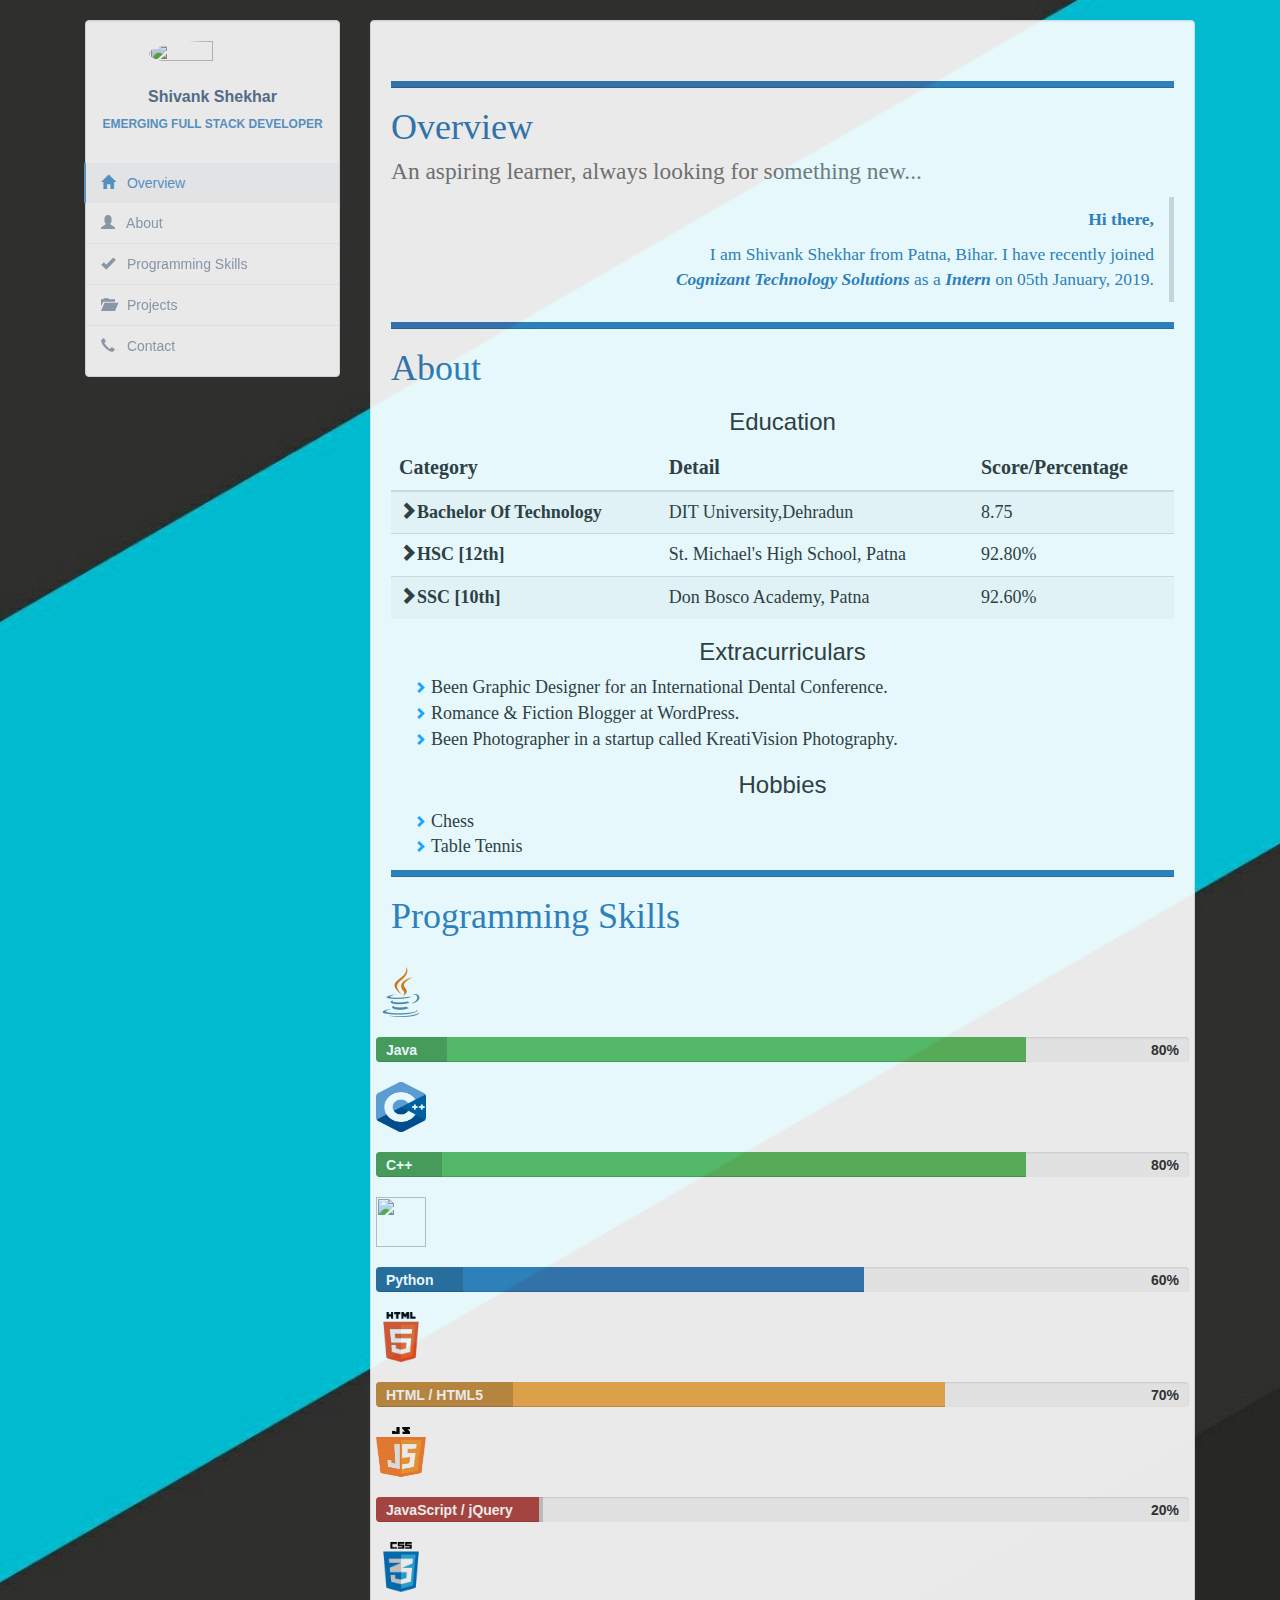
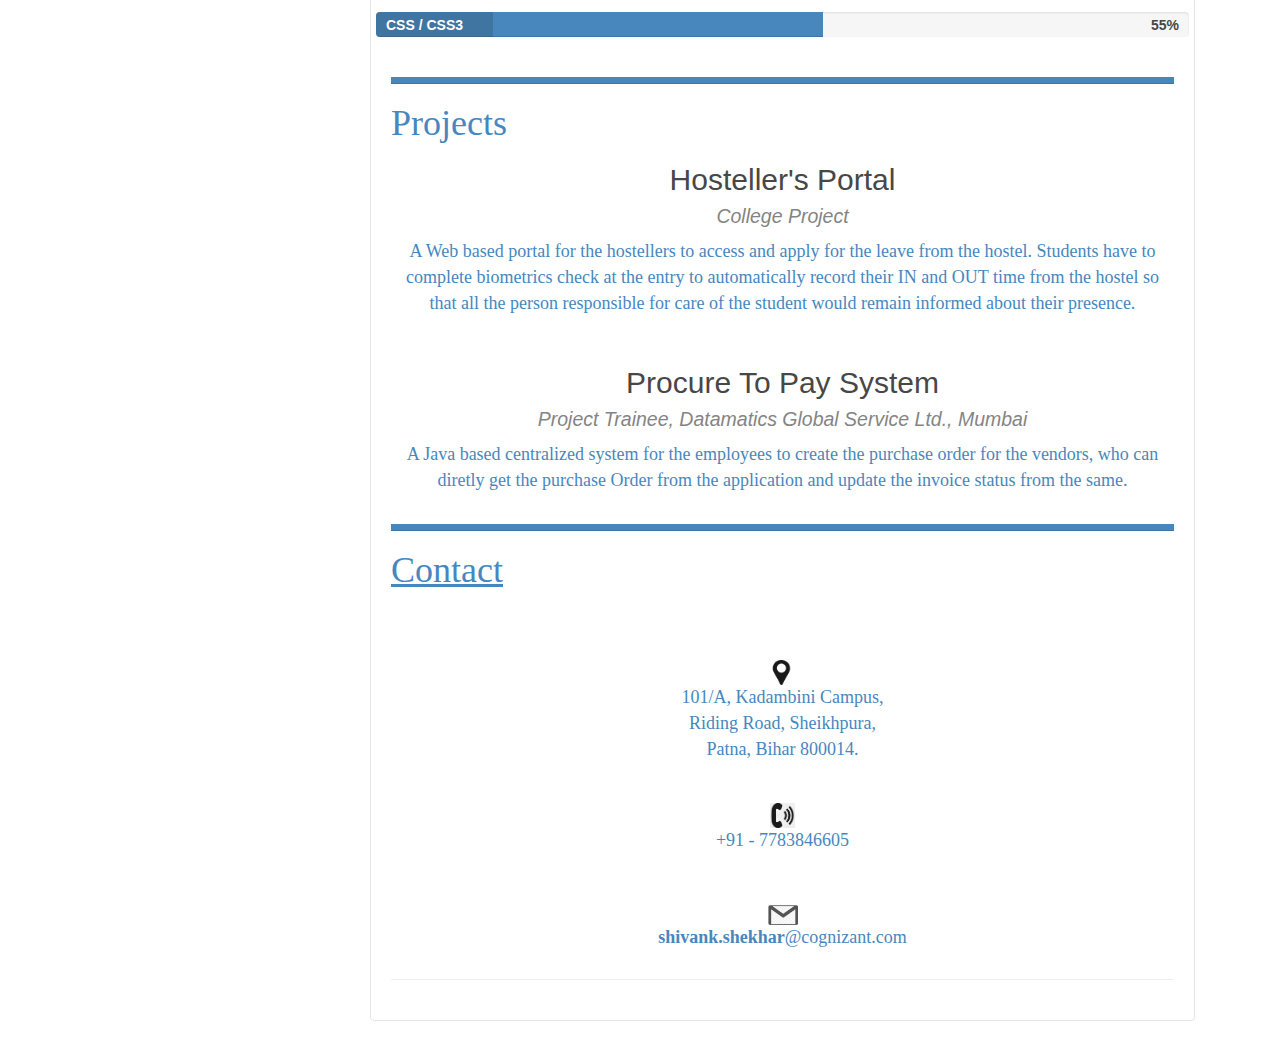
==== index.html @ 3cc580ba "Add files via upload" ====
<!DOCTYPE html>
<html lang="en">
<head>
  <title>Shivank Shekhar</title>
  <meta charset="utf-8">
  <meta name="viewport" content="width=device-width, initial-scale=1">
  <link rel="stylesheet" href="https://maxcdn.bootstrapcdn.com/bootstrap/3.4.0/css/bootstrap.min.css">
  <link rel="stylesheet" href="./css/styles.css" type="text/css">
  <script src="https://ajax.googleapis.com/ajax/libs/jquery/3.3.1/jquery.min.js"></script>
  <script src="https://maxcdn.bootstrapcdn.com/bootstrap/3.4.0/js/bootstrap.min.js"></script>
</head>

<body>
    <div class="container">
        <div class="row profile">
            <div class="col-md-3 prof sticky">
                <div class="profile-sidebar well">
                    <!-- SIDEBAR USERPIC -->
                    <div class="profile-userpic">
                        <img src="./images/logo.jpg" class="img-responsive" alt="">
                    </div>
                    <!-- END SIDEBAR USERPIC -->
                    <!-- SIDEBAR USER TITLE -->
                    <div class="profile-usertitle">
                        <div class="profile-usertitle-name">
                            Shivank Shekhar
                        </div>
                        <div class="profile-usertitle-job">
                            Emerging Full Stack Developer
                        </div>
                    </div>
                    <!-- END SIDEBAR USER TITLE -->
                    <!-- SIDEBAR BUTTONS -->
              <!--      <div class="profile-userbuttons">
                        <a href="./CV.pdf" target="_blank">
                            <button type="button" class="btn btn-info btn-sm">View Resume</button>
                        </a>
                    </div>     -->
                    <!-- END SIDEBAR BUTTONS -->
                    <!-- SIDEBAR MENU -->
                    <div class="profile-usermenu">
                        <ul class="nav">
                            <li class="active">
                                <a href="#overview">
                                <i class="glyphicon glyphicon-home"></i>
                                Overview</a>
                            </li>
                            <li>
                                <a href="#about">
                                <i class="glyphicon glyphicon-user"></i>
                                About</a>
                            </li>
                            <li>
                                <a href="#skills">
                                <i class="glyphicon glyphicon-ok"></i>
                                Programming Skills</a>
                            </li>
                            <li>
                                <a href="#projects">
                                <i class="glyphicon glyphicon-folder-open"></i>
                                        Projects</a>
                            </li>
                            <li>
                                <a href="#contact">
                                <i class="glyphicon glyphicon-earphone"></i>
                                Contact</a>
                            </li>
                        </ul>
                    </div>
                    <!-- END MENU -->
                </div>
            </div>


            <div class="col-md-9 prof">
                <div class="profile-content well">
                    <div class="page-header">
                        <div class="progress1">
                            <div class="progress-bar" role="progressbar" style="width: 100%" aria-valuenow="100" aria-valuemin="0" aria-valuemax="100"></div>
                        </div>
                        <h1 class="text-primary" style="font-family: 'Calibri'"><a name="overview"></a>Overview<br><small>An aspiring learner, always looking for something new...</small></h1>
                        <blockquote class="blockquote-reverse">
                            <p class="text-primary" style="font-family: 'Calibri'"><b>Hi there,</b></p>
                            <p class="text-primary" style="font-family: 'Calibri'">I am Shivank Shekhar from Patna, Bihar. I have recently joined<br> <i><b>Cognizant Technology Solutions </b></i>as a <i><b>Intern</b></i> on 05th January, 2019.
                            </p>
                        <!--    <p class="text-basic" style="font-family: 'Calibri'">I am currently on a Full Stack training curriculum on JAVA.<br>Elegance in solving a problem is my sole motto while approaching a problem. I prefer learning by trial, rather than trying to grasp all-at-once. I like staying updated with new technolgy.
                            </p> -->
                        </blockquote>
                        
                        <div class="progress1">
                            <div class="progress-bar" role="progressbar" style="width: 100%" aria-valuenow="100" aria-valuemin="0" aria-valuemax="100"></div>
                        </div>
                        <h1 class="text-primary" style="font-family: 'Calibri'"><a name="about"></a>About<br></h1> 

                        <h3 align="middle">Education</h3>
                        <table class="table table-striped">
                            <thead>
                                <tr>
                                    <th style="font-family: 'Calibri'; font-size: 20px">Category</th>
                                    <th style="font-family: 'Calibri'; font-size: 20px">Detail</th>
                                    <th style="font-family: 'Calibri'; font-size: 20px">Score/Percentage</th>
                                </tr>
                            </thead>
                            <tr>
                                <td style="font-family: 'Calibri'; font-size: 18px"><b><i class="glyphicon glyphicon-chevron-right"></i>Bachelor Of Technology</td>
                                <td style="font-family: 'Calibri'; font-size: 18px">DIT University,Dehradun</td>
                                <td style="font-family: 'Calibri'; font-size: 18px">8.75</td>
                            </tr>
                            <tr>
                                <td style="font-family: 'Calibri'; font-size: 18px"><b><i class="glyphicon glyphicon-chevron-right"></i>HSC [12th]</td>
                                <td style="font-family: 'Calibri'; font-size: 18px">St. Michael's High School, Patna</td>
                                <td style="font-family: 'Calibri'; font-size: 18px">92.80%</td>
                            </tr>
                            <tr>
                                <td style="font-family: 'Calibri'; font-size: 18px"><b><i class="glyphicon glyphicon-chevron-right"></i>SSC [10th]</td>
                                <td style="font-family: 'Calibri'; font-size: 18px">Don Bosco Academy, Patna</td>
                                <td style="font-family: 'Calibri'; font-size: 18px">92.60%</td>
                            </tr>
                        </table>

                        <h3 align="middle">Extracurriculars</h3>
                        <ul class="custom-bullet">
                            <li style="font-family: 'Calibri'; font-size: 18px">Been Graphic Designer for an International Dental Conference.</li>
                            <li style="font-family: 'Calibri'; font-size: 18px">Romance & Fiction Blogger at WordPress.</li>
                            <li style="font-family: 'Calibri'; font-size: 18px">Been Photographer in a startup called KreatiVision Photography.</li>
                        </ul>

                        <h3 align="middle">Hobbies</h3>
                        <ul class="custom-bullet">
                            <li style="font-family: 'Calibri'; font-size: 18px">Chess</li>
                            <li style="font-family: 'Calibri'; font-size: 18px">Table Tennis</li> 
                        </ul>
                        

                        <div class="progress1">
                            <div class="progress-bar" role="progressbar" style="width: 100%" aria-valuenow="100" aria-valuemin="0" aria-valuemax="100"></div>
                        </div>
                        <h1 class="text-primary" style="font-family: 'Calibri'"><a name="skills"></a>Programming Skills<br> </h1>
                        <br>
                        <div class="row" width="80%"> 
                                 
                                <img src="./images/java.png" width="50px" height="50px"><br><br>  
                                <div class="progress">
                                    <div class="progress-bar progress-bar-success" role="progressbar" aria-valuenow="80" aria-valuemin="0" aria-valuemax="100" style="width: 80%">
                                        <span class="sr-only">80% Complete (info)</span>
                                    </div>
                                    <span class="progress-type">Java</span>
                                    <span class="progress-completed">80%</span>
                                </div> 

				<img src="./images/C++.png" width="50px" height="50px"><br><br>  
                                <div class="progress">
                                    <div class="progress-bar progress-bar-success" role="progressbar" aria-valuenow="80" aria-valuemin="0" aria-valuemax="100" style="width: 80%">
                                        <span class="sr-only">80% Complete (info)</span>
                                    </div>
                                    <span class="progress-type">C++</span>
                                    <span class="progress-completed">80%</span>
                                </div>

 				<img src="./images/python.png" width="50px" height="50px"><br><br>                  
                                <div class="progress">
                                    <div class="progress-bar progress-bar" role="progressbar" aria-valuenow="50" aria-valuemin="0" aria-valuemax="100" style="width: 60%;">
                                        <span class="sr-only">60% Complete</span>
                                    </div>
                                    <span class="progress-type">Python</span>
                                    <span class="progress-completed">60%</span>
                                </div>

				<img src="./images/html.png" width="50px" height="50px"><br><br>                  
                                <div class="progress">
                                    <div class="progress-bar progress-bar-warning" role="progressbar" aria-valuenow="50" aria-valuemin="0" aria-valuemax="100" style="width: 70%;">
                                        <span class="sr-only">70% Complete</span>
                                    </div>
                                    <span class="progress-type">HTML / HTML5</span>
                                    <span class="progress-completed">70%</span>
                                </div>

                                <img src="./images/js.png" width="50px" height="50px"><br><br>  
                                <div class="progress">
                                    <div class="progress-bar progress-bar-danger" role="progressbar" aria-valuenow="20" aria-valuemin="0" aria-valuemax="100" style="width: 20%">
                                        <span class="sr-only">20% Complete (danger)</span>
                                    </div>
                                    <span class="progress-type">JavaScript / jQuery</span>
                                    <span class="progress-completed">20%</span>
                                </div>

                                <img src="./images/css3.png" width="50px" height="50px"><br><br> 
                                <div class="progress">
                                    <div class="progress-bar progress-bar" role="progressbar" aria-valuenow="60" aria-valuemin="0" aria-valuemax="100" style="width: 55%">
                                        <span class="sr-only">55% Complete (warning)</span>
                                    </div>
                                    <span class="progress-type">CSS / CSS3</span>
                                    <span class="progress-completed">55%</span>
                                </div> 
                        </div>
			<br>
                        <div class="progress1">
                            <div class="progress-bar" role="progressbar" style="width: 100%" aria-valuenow="100" aria-valuemin="0" aria-valuemax="100"></div>
                        </div>
                        <h1 class="text-primary" style="font-family: 'Calibri'"><a name="projects"></a>Projects<br></h1>



                        <h2 align="middle">Hosteller's Portal<br><small><i>College Project</i></small></h2>

                        <p class="text-primary" style="font-family: 'Calibri'; font-size: 18px" align="middle"> A Web based portal for the hostellers to 
				access and apply for the leave from the hostel. Students have to complete biometrics check at the entry to automatically
				record their IN and OUT time from the hostel so that all the person responsible for care of the student would remain 
				informed about their presence.</p>

                       <!-- <p class="text-dark" style="font-family: 'Calibri'; font-size: 22px" align="right"><b>Role: </b>Model & PCB Designing</p> -->
                            <br>



                        <h2 align="middle">Procure To Pay System <br><small><i>Project Trainee, Datamatics Global Service Ltd., Mumbai</i></small></h2>

                        <p class="text-primary" style="font-family: 'Calibri'; font-size: 18px" align="middle">A Java based centralized system for the employees to 
					create the purchase order for the vendors, who can diretly get the purchase Order from the application and update the 
					invoice status from the same.</p>

                           <!-- <p class="text-dark" style="font-family: 'Calibri'; font-size: 22px" align="right"><b>Role: </b>Evaluating of the Code</p> -->
			<br>


                        <div class="progress1">
                            <div class="progress-bar" role="progressbar" style="width: 100%" aria-valuenow="100" aria-valuemin="0" aria-valuemax="100"></div>
                        </div>
                        <h1 class="text-primary" style="font-family: 'Calibri'"><a name="contact"></a><u>Contact</u><br><small></small></h1><br><br><br>
                        <div align="middle">
                            <dl>
                                <dt><img src="./images/loc.png" width="25px" height="25px"></dt>
                                <dd class="text-primary" style="font-family: 'Calibri'; font-size: 18px">101/A, Kadambini Campus,<br> Riding Road, Sheikhpura,<br> Patna, Bihar 800014.</dd><br><br>
                                <dt><img src="./images/phone.png" width="25px" height="25px"></dt>
                                <dd><p class="text-primary" style="font-family: 'Calibri'; font-size: 18px">+91 - 7783846605</p></dd><br><br>
                                <dt><img src="./images/mail.png" width="30px" height="20px"></dt>
                                <dd><p class="text-primary" style="font-family: 'Calibri'; font-size: 18px"><b>shivank.shekhar</b>@cognizant.com</p></dd>
                            </dl>
                        </div>

                        
                    </div>
                </div>
            </div>
        </div>
    </div>
</body>
</html>
---- css/styles.css ----
html {
    scroll-behavior: smooth;
  }

body {
    background-image: url("../images/bg2.jpg");
    background-repeat: no-repeat;
    background-attachment: fixed;
  }

  /* Profile container */
  .profile {
    margin: 20px 0;
  }
  
  /* Profile sidebar */
  .profile-sidebar {
    padding: 20px 0 10px 0;
    background: #fff;
  }
  
  .profile-userpic img {
    float: none;
    margin: 0 auto;
    width: 50%;
    height: 50%;
    -webkit-border-radius: 50% !important;
    -moz-border-radius: 50% !important;
    border-radius: 50% !important;
  }
  
  .profile-usertitle {
    text-align: center;
    margin-top: 20px;
  }
  
  .profile-usertitle-name {
    color: #5a7391;
    font-size: 16px;
    font-weight: 600;
    margin-bottom: 7px;
  }
  
  .profile-usertitle-job {
    text-transform: uppercase;
    color: #5b9bd1;
    font-size: 12px;
    font-weight: 600;
    margin-bottom: 15px;
  }
  
  .profile-userbuttons {
    text-align: center;
    margin-top: 10px;
  }
  
  .profile-userbuttons .btn {
    text-transform: uppercase;
    font-size: 11px;
    font-weight: 600;
    padding: 6px 15px;
    margin-right: 5px;
  }
  
  .profile-userbuttons .btn:last-child {
    margin-right: 0px;
  }
      
  .profile-usermenu {
    margin-top: 30px;
  }
  
  .profile-usermenu ul li {
    border-bottom: 1px solid #f0f4f7;
  }
  
  .profile-usermenu ul li:last-child {
    border-bottom: none;
  }
  
  .profile-usermenu ul li a {
    color: #93a3b5;
    font-size: 14px;
    font-weight: 400;
  }
  
  .profile-usermenu ul li a i {
    margin-right: 8px;
    font-size: 14px;
  }
  
  .profile-usermenu ul li a:hover {
    background-color: #fafcfd;
    color: #5b9bd1;
  }
  
  .profile-usermenu ul li.active {
    border-bottom: none;
  }
  
  .profile-usermenu ul li.active a {
    color: #5b9bd1;
    background-color: #f6f9fb;
    border-left: 2px solid #5b9bd1;
    margin-left: -2px;
  }
  
  /* Profile Content */
  .profile-content {
    padding: 20px;
    background: #fff;
    min-height: 460px;
  }

  div.prof:hover{
    opacity: 1;
    transition: 0.5s;
  }
  div.prof{
      opacity: 0.9;
      transition: 0.5s;
  }
  .custom-bullet li {
    display: block;
}

  div.sticky
  {
    position: -webkit-sticky;
    position: sticky;
    top: 20px;
  }

.custom-bullet li:before
{
    /*Using a Bootstrap glyphicon as the bullet point*/
    content: "\e080";
    font-family: 'Glyphicons Halflings';
    font-size: 12px;
    float: left;
    margin-top: 4px;
    margin-left: -17px;
    color: rgb(32, 166, 255);
}
.top-left {
    position: absolute;
    top: 8px;
    left: 16px;
  }

.progress {
    position: relative;
	height: 25px;
}
.progress > .progress-type {
	position: absolute;
	left: 0px;
	font-weight: 800;
	padding: 3px 30px 2px 10px;
	color: rgb(255, 255, 255);
	background-color: rgba(25, 25, 25, 0.2);
}
.progress > .progress-completed {
	position: absolute;
	right: 0px;
	font-weight: 800;
	padding: 3px 10px 2px;
}



.box {
    position:relative;
    width: 240px;
    height:100px;
    box-sizing:border-box;
    text-align:center;
    margin:0 10px;
    background:#e0e0e0;
    overflow:hidden;
    border-radius:4px;
    box-shadow:0 0 0 2px rgba(0,7,10,1);
}
.box .icon {
    width:100%;
    height:100%;
    background:#e0e0e0;
    transition: 0.5s;
}
.box .icon .fa {
    font-size: 4em;
    line-height:100px;
    color: #e0e0e0;
}
.box:hover .icon {
    transform:scale(0);
}
.box .details {
    position:absolute;
    top:0;
    left:0;
    width:100%;
    height:100%;
    background:#03a9f4;
    transition:0.5s;
    transform:scale(2);
    opacity:0;
}
.box:hover .details {
    transform:scale(1);
    opacity:1;
}
.box .details h3 {
    margin:0;
    padding:0;
    line-height:100px;
    font-size:24px;
    color:#fff;
}
.box .details:nth-child(2) .details {
    background:#e91e63;
}
.box .details:nth-child(2) .details {
    background:#607d8b;
}

.progress1 {
  height: 7px;
  border-radius: 0;
  background: #DDD;
  margin-bottom: 20px;
}
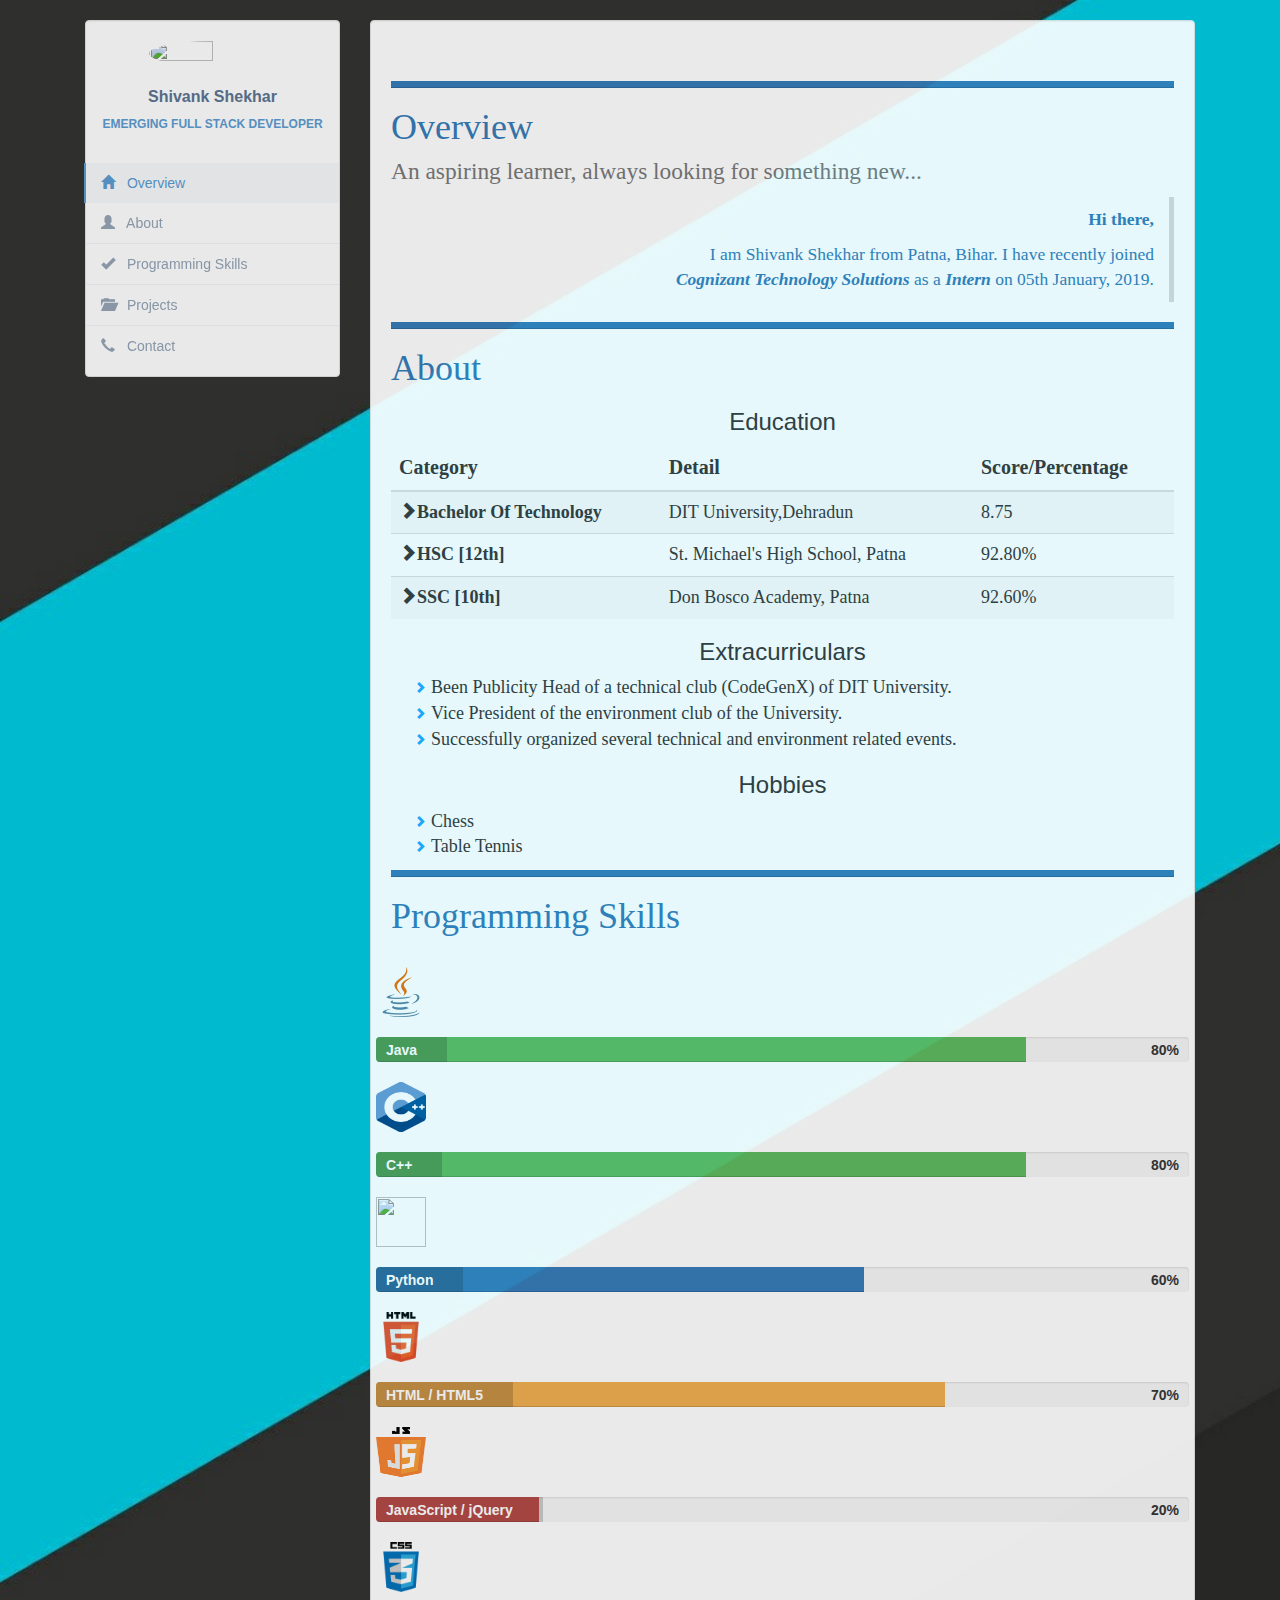
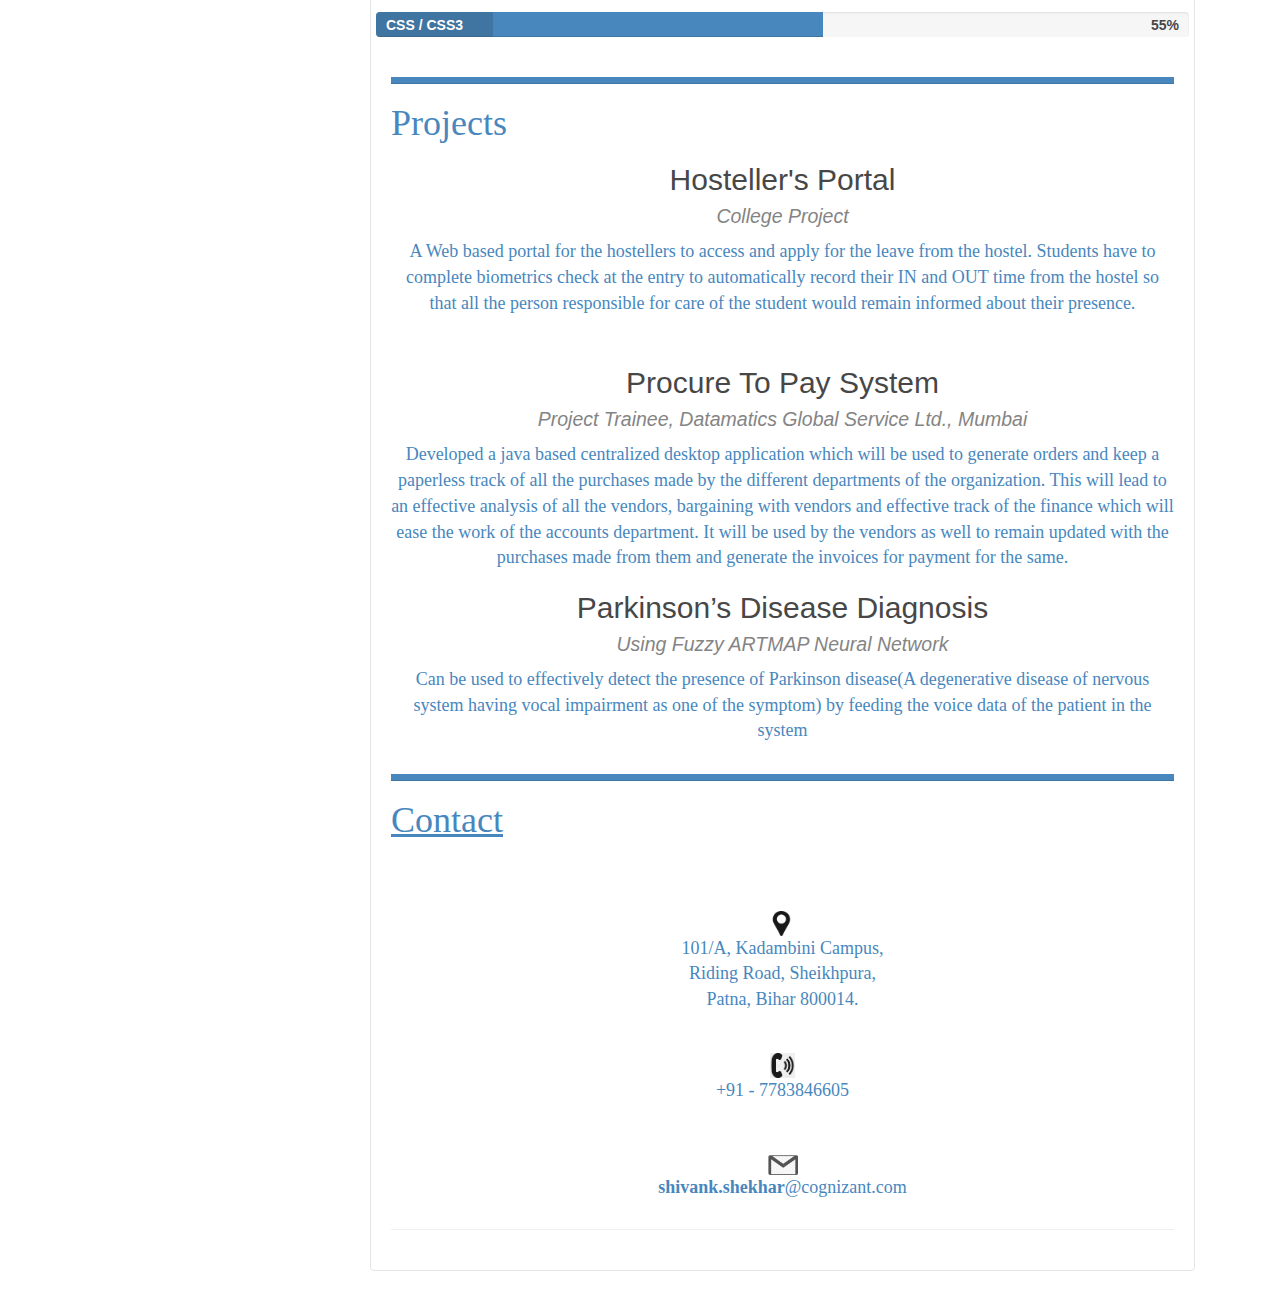
==== commit 63d3fb64: "Add files via upload" ====
--- a/index.html
+++ b/index.html
@@ -120,9 +120,9 @@
 
                         <h3 align="middle">Extracurriculars</h3>
                         <ul class="custom-bullet">
-                            <li style="font-family: 'Calibri'; font-size: 18px">Been Graphic Designer for an International Dental Conference.</li>
-                            <li style="font-family: 'Calibri'; font-size: 18px">Romance & Fiction Blogger at WordPress.</li>
-                            <li style="font-family: 'Calibri'; font-size: 18px">Been Photographer in a startup called KreatiVision Photography.</li>
+                            <li style="font-family: 'Calibri'; font-size: 18px">Been Publicity Head of a technical club (CodeGenX) of DIT University.</li>
+                            <li style="font-family: 'Calibri'; font-size: 18px">Vice President of the environment club of the University.</li>
+                            <li style="font-family: 'Calibri'; font-size: 18px">Successfully organized several technical and environment related events.</li>
                         </ul>
 
                         <h3 align="middle">Hobbies</h3>
@@ -203,10 +203,7 @@
 
                         <h2 align="middle">Hosteller's Portal<br><small><i>College Project</i></small></h2>
 
-                        <p class="text-primary" style="font-family: 'Calibri'; font-size: 18px" align="middle"> A Web based portal for the hostellers to 
-				access and apply for the leave from the hostel. Students have to complete biometrics check at the entry to automatically
-				record their IN and OUT time from the hostel so that all the person responsible for care of the student would remain 
-				informed about their presence.</p>
+                        <p class="text-primary" style="font-family: 'Calibri'; font-size: 18px" align="middle"> A Web based portal for the hostellers to access and apply for the leave from the hostel. Students have to complete biometrics check at the entry to automatically record their IN and OUT time from the hostel so that all the person responsible for care of the student would remain informed about their presence.</p>
 
                        <!-- <p class="text-dark" style="font-family: 'Calibri'; font-size: 22px" align="right"><b>Role: </b>Model & PCB Designing</p> -->
                             <br>
@@ -215,11 +212,15 @@
 
                         <h2 align="middle">Procure To Pay System <br><small><i>Project Trainee, Datamatics Global Service Ltd., Mumbai</i></small></h2>
 
-                        <p class="text-primary" style="font-family: 'Calibri'; font-size: 18px" align="middle">A Java based centralized system for the employees to 
-					create the purchase order for the vendors, who can diretly get the purchase Order from the application and update the 
-					invoice status from the same.</p>
+                        <p class="text-primary" style="font-family: 'Calibri'; font-size: 18px" align="middle">Developed a java based centralized desktop application which will be used to generate orders and keep a paperless track of all the purchases made by the different departments of the organization. This will lead to an effective analysis of all the vendors, bargaining with vendors and effective track of the finance which will ease the work of the accounts department. It will be used by the vendors as well to remain updated with the purchases made from them and generate the invoices for payment for the same.
+						</p>
 
                            <!-- <p class="text-dark" style="font-family: 'Calibri'; font-size: 22px" align="right"><b>Role: </b>Evaluating of the Code</p> -->
+						   
+						 <h2 align="middle">Parkinson’s Disease Diagnosis <br><small><i>Using Fuzzy ARTMAP Neural Network</i></small></h2>
+
+                        <p class="text-primary" style="font-family: 'Calibri'; font-size: 18px" align="middle">Can be used to effectively detect the presence of Parkinson disease(A degenerative disease of nervous system having vocal impairment as one of the symptom) by feeding the voice data of the patient in the system
+						</p>
 			<br>
 
 
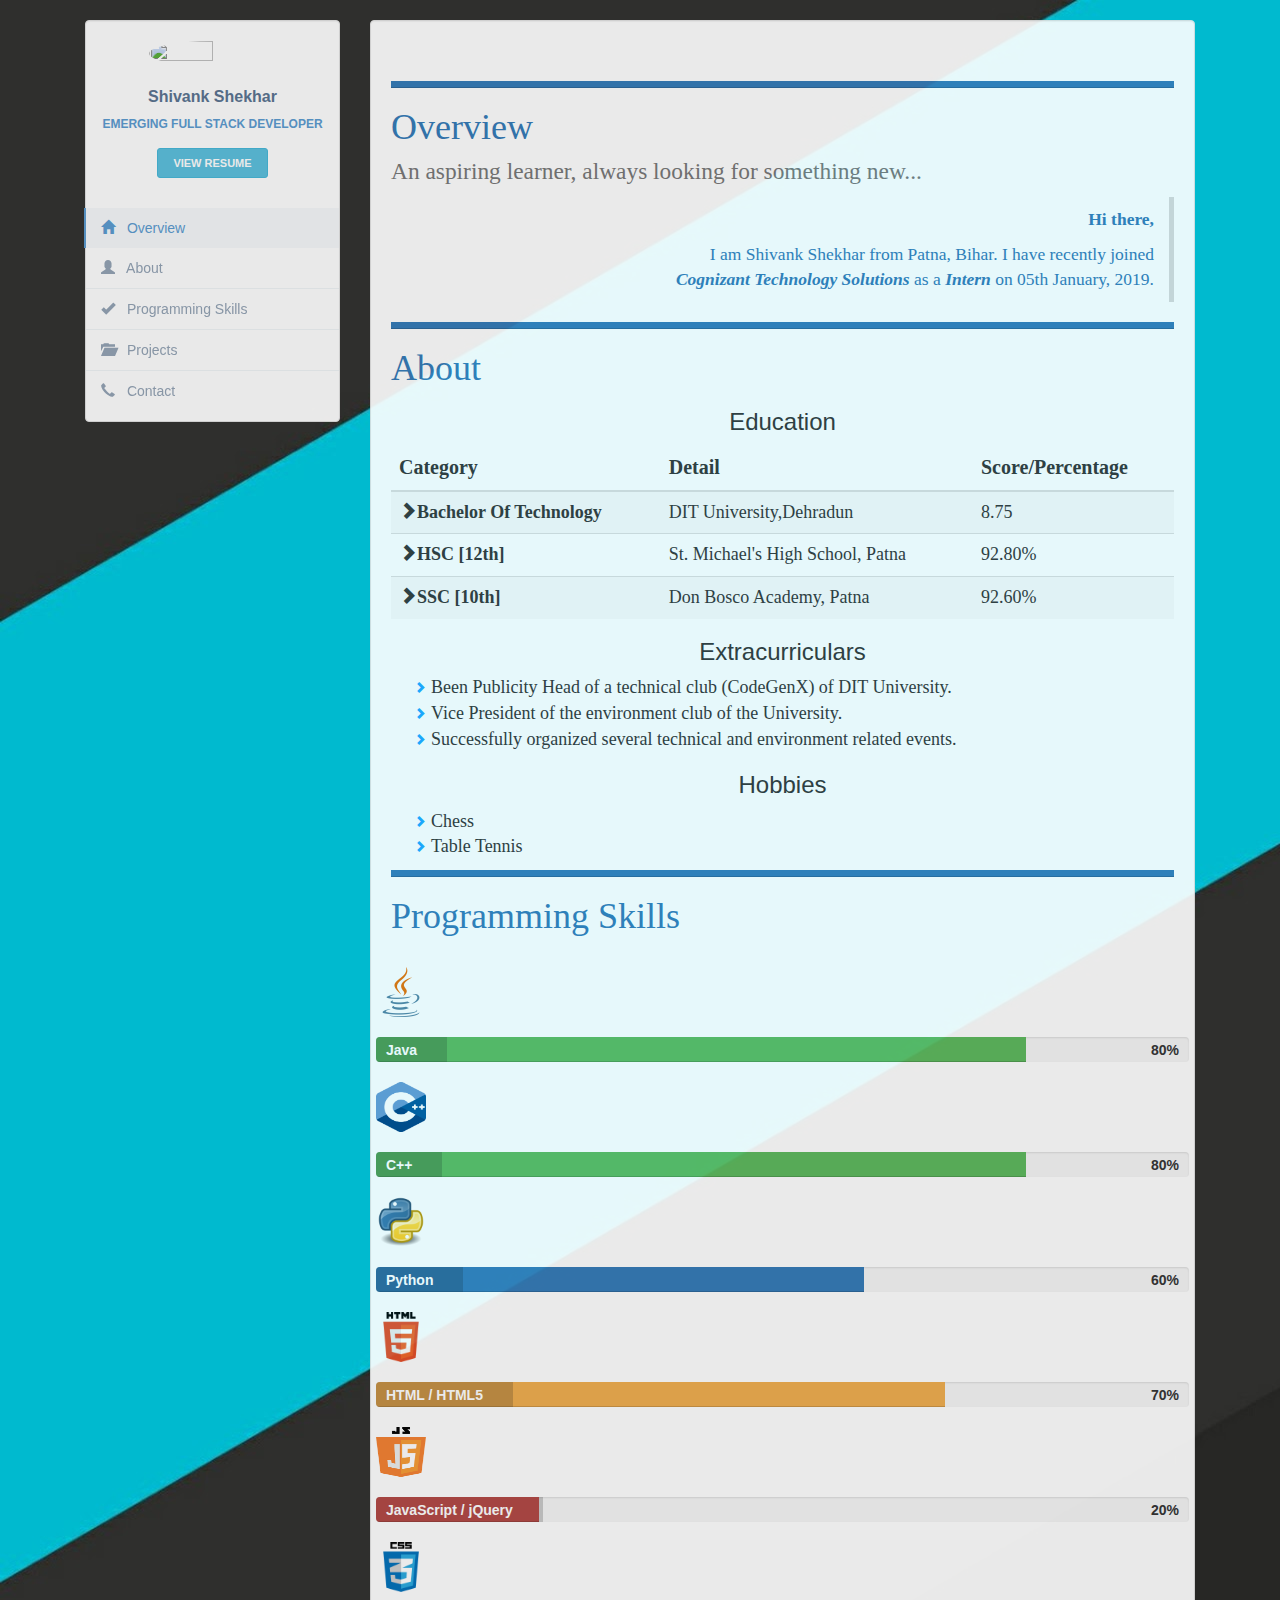
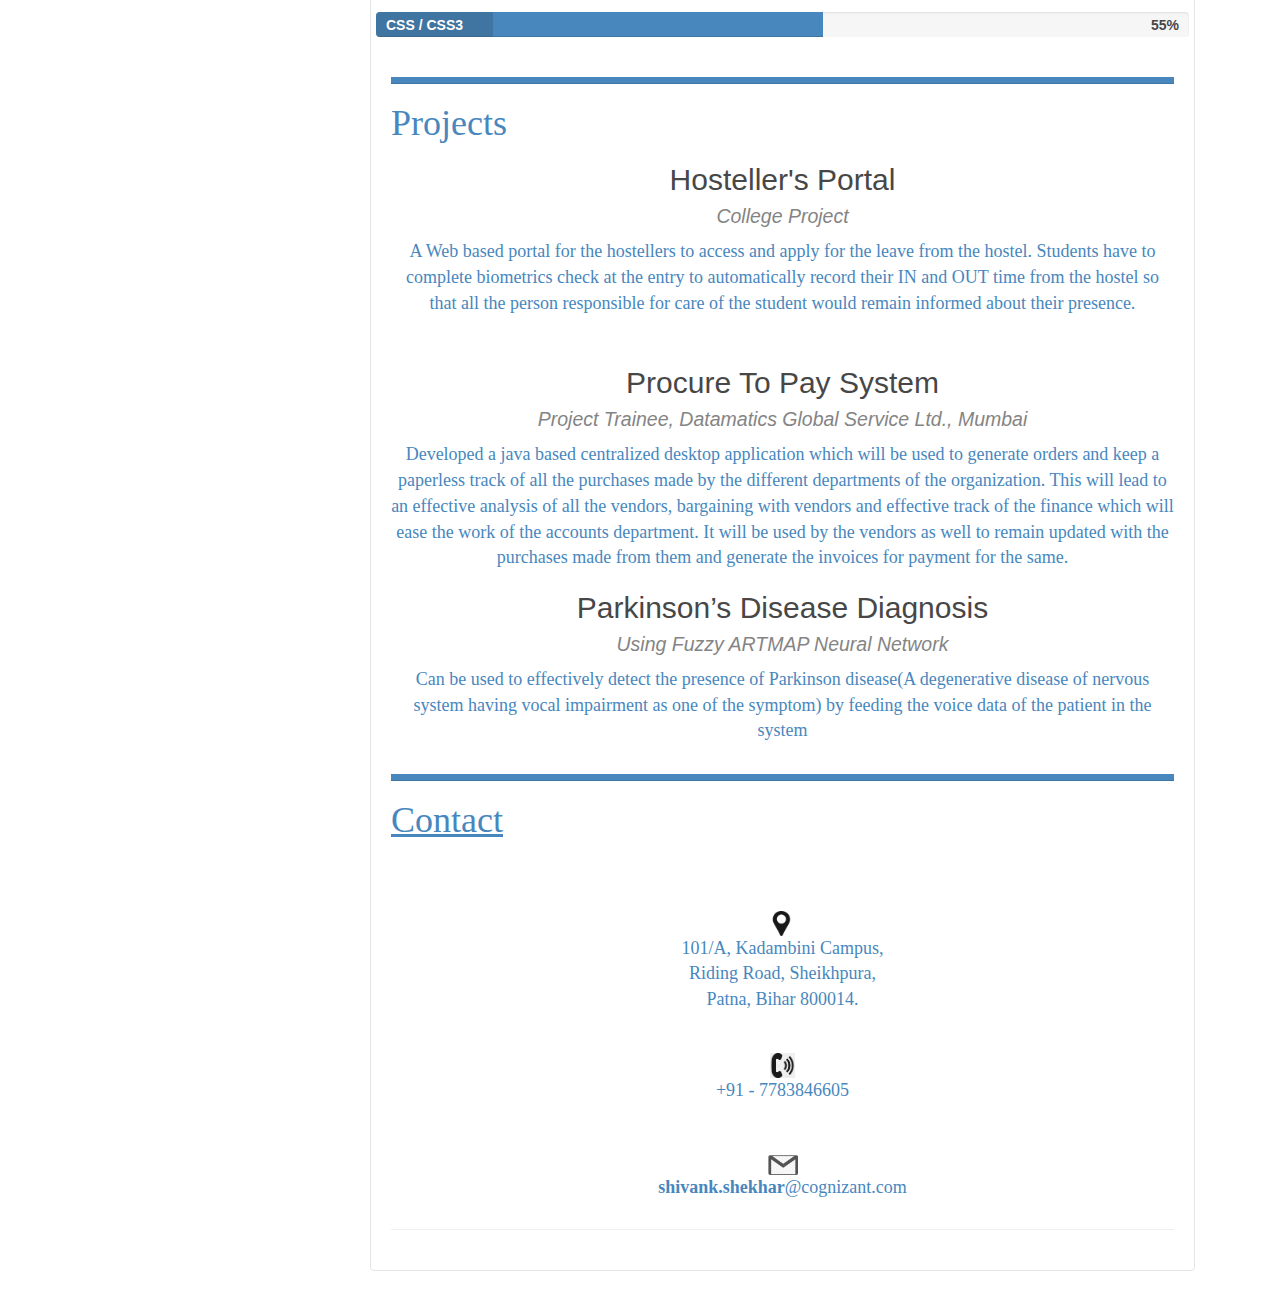
==== commit eb6ff6fc: "Add files via upload" ====
--- a/index.html
+++ b/index.html
@@ -1,4 +1,4 @@
-<!DOCTYPE html>
+﻿<!DOCTYPE html>
 <html lang="en">
 <head>
   <title>Shivank Shekhar</title>
@@ -17,7 +17,7 @@
                 <div class="profile-sidebar well">
                     <!-- SIDEBAR USERPIC -->
                     <div class="profile-userpic">
-                        <img src="./images/logo.jpg" class="img-responsive" alt="">
+                        <img src="images/Logo.jpg" class="img-responsive" alt="">
                     </div>
                     <!-- END SIDEBAR USERPIC -->
                     <!-- SIDEBAR USER TITLE -->
@@ -31,11 +31,11 @@
                     </div>
                     <!-- END SIDEBAR USER TITLE -->
                     <!-- SIDEBAR BUTTONS -->
-              <!--      <div class="profile-userbuttons">
-                        <a href="./CV.pdf" target="_blank">
+                    <div class="profile-userbuttons">
+                        <a href="./Shivank Shekhar.pdf" target="_blank">
                             <button type="button" class="btn btn-info btn-sm">View Resume</button>
                         </a>
-                    </div>     -->
+                    </div>    
                     <!-- END SIDEBAR BUTTONS -->
                     <!-- SIDEBAR MENU -->
                     <div class="profile-usermenu">
@@ -157,7 +157,7 @@
                                     <span class="progress-completed">80%</span>
                                 </div>
 
- 				<img src="./images/python.png" width="50px" height="50px"><br><br>                  
+ 				<img src="./images/Python.png" width="50px" height="50px"><br><br>                  
                                 <div class="progress">
                                     <div class="progress-bar progress-bar" role="progressbar" aria-valuenow="50" aria-valuemin="0" aria-valuemax="100" style="width: 60%;">
                                         <span class="sr-only">60% Complete</span>
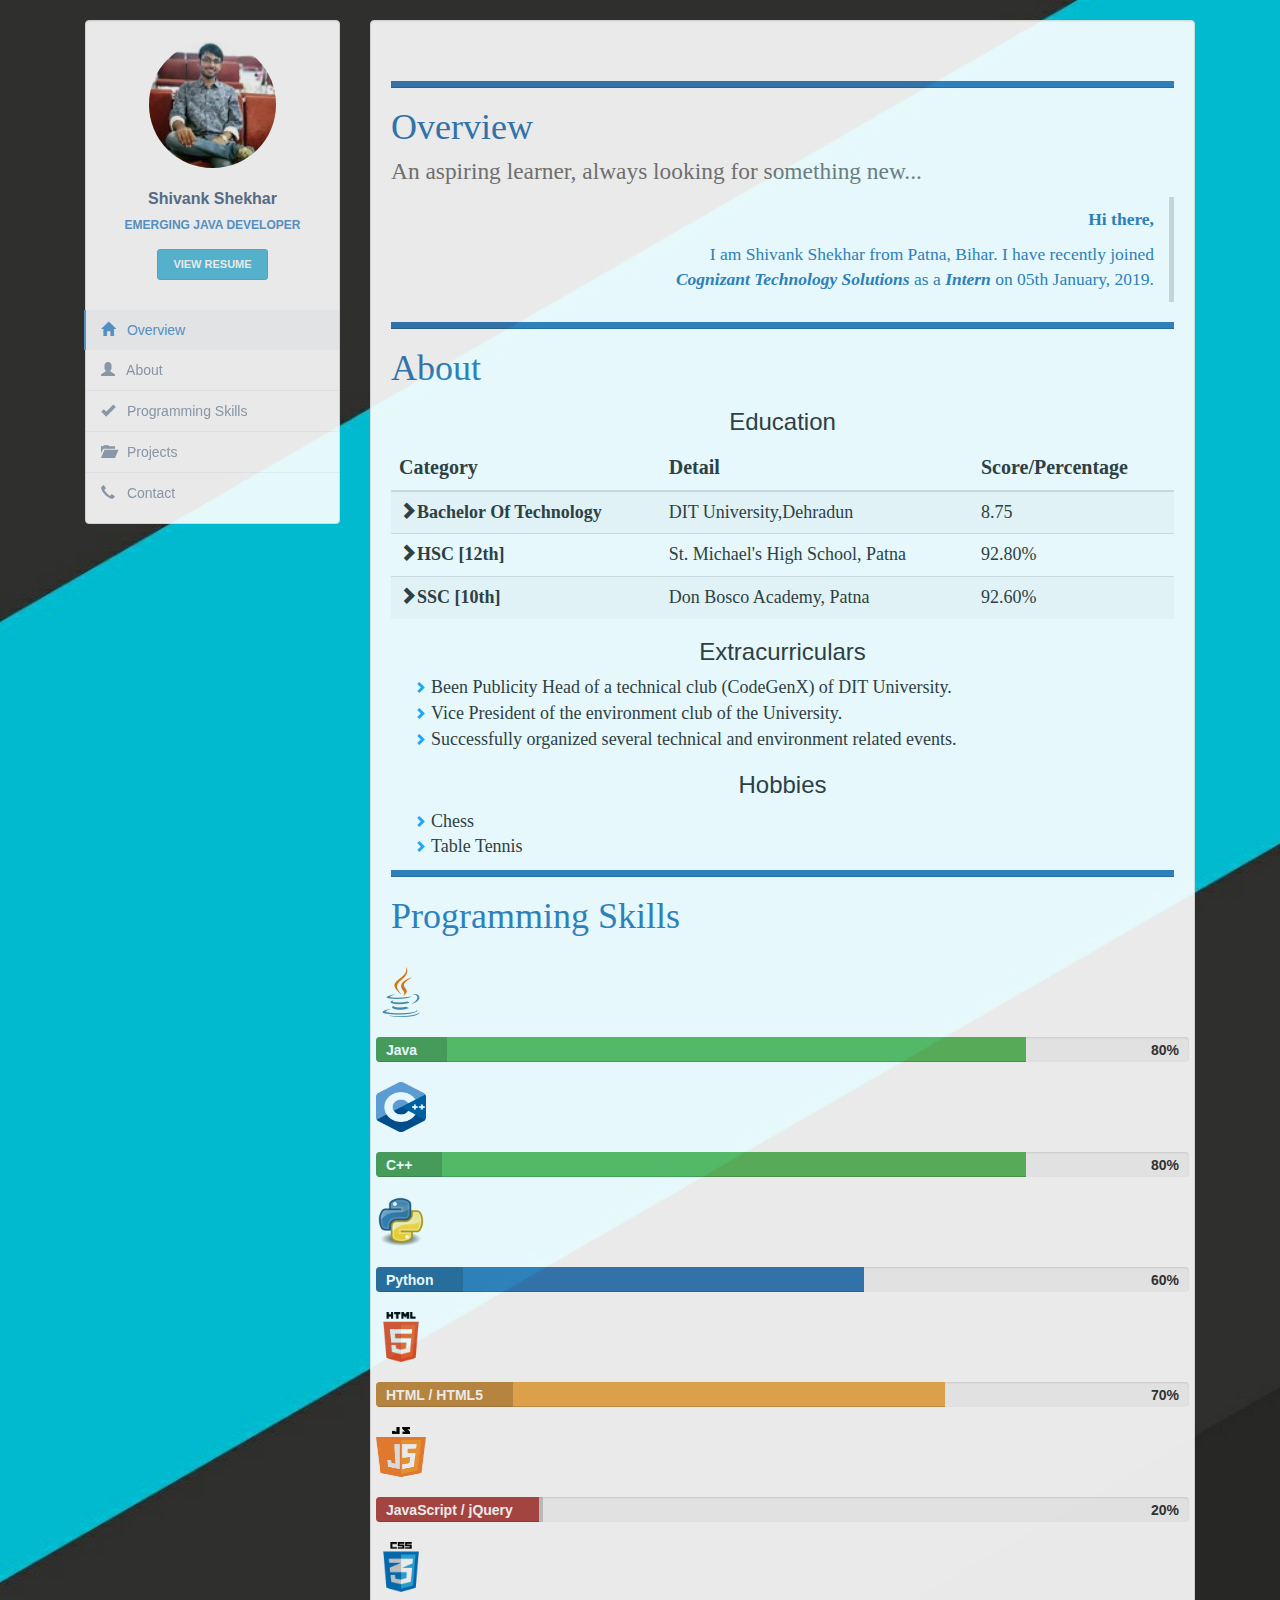
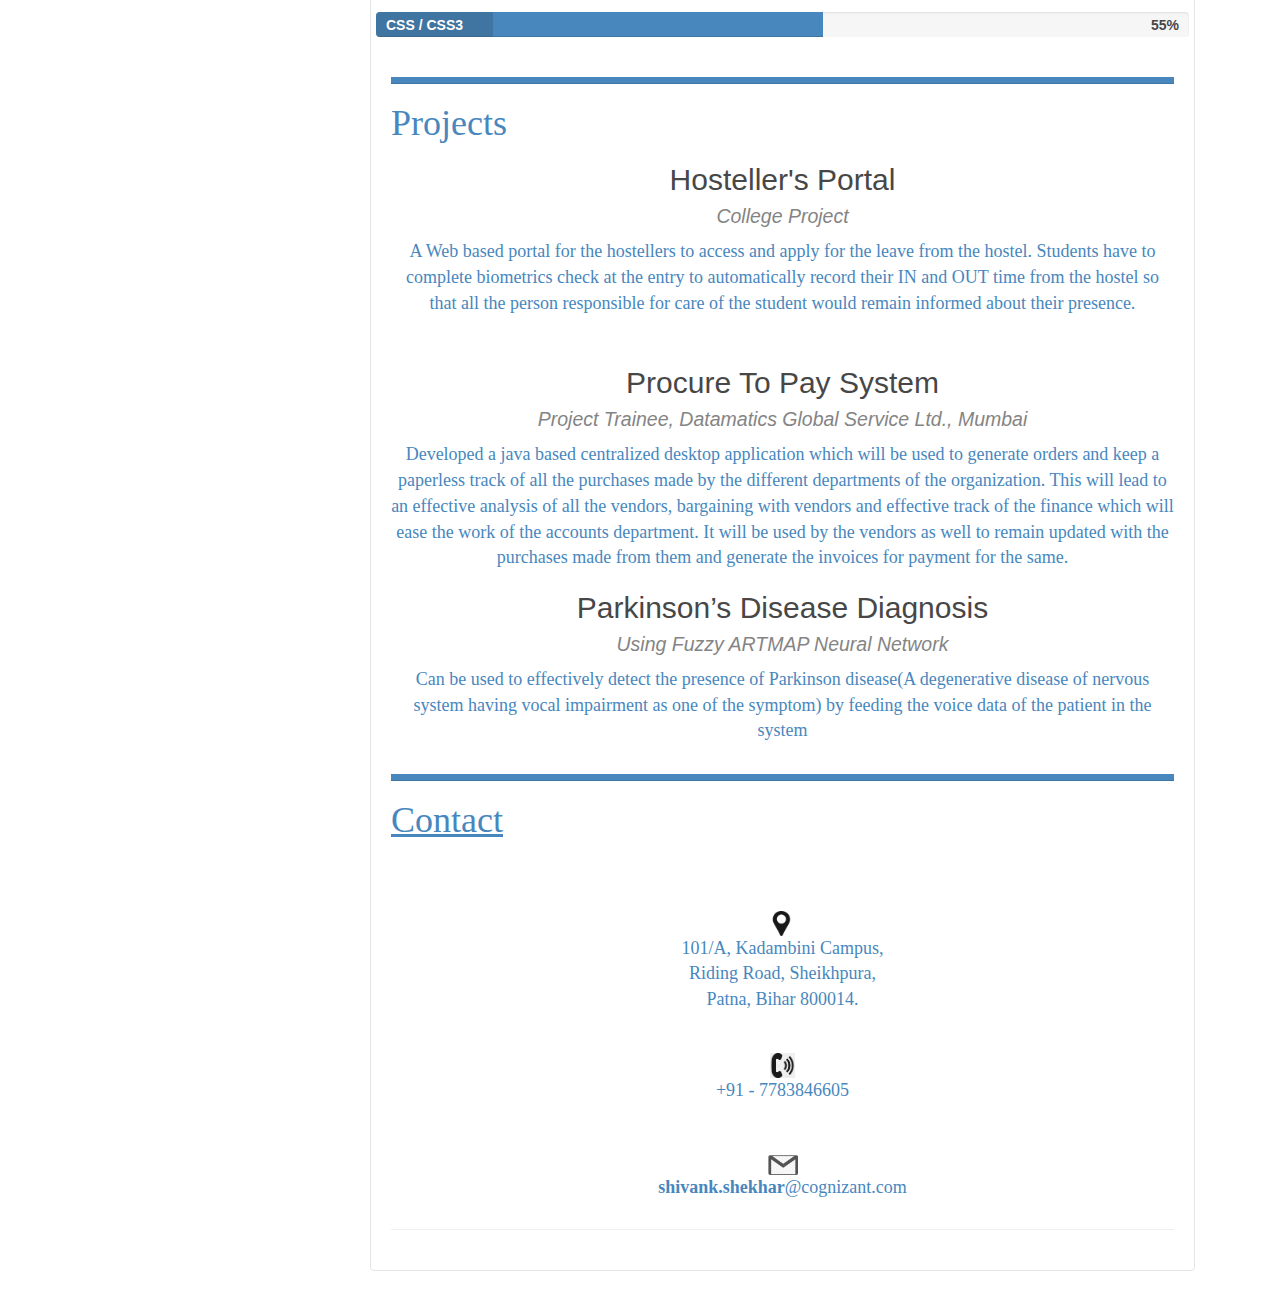
==== commit 8616410f: "Add files via upload" ====
--- a/index.html
+++ b/index.html
@@ -26,7 +26,7 @@
                             Shivank Shekhar
                         </div>
                         <div class="profile-usertitle-job">
-                            Emerging Full Stack Developer
+                            Emerging Java Developer
                         </div>
                     </div>
                     <!-- END SIDEBAR USER TITLE -->
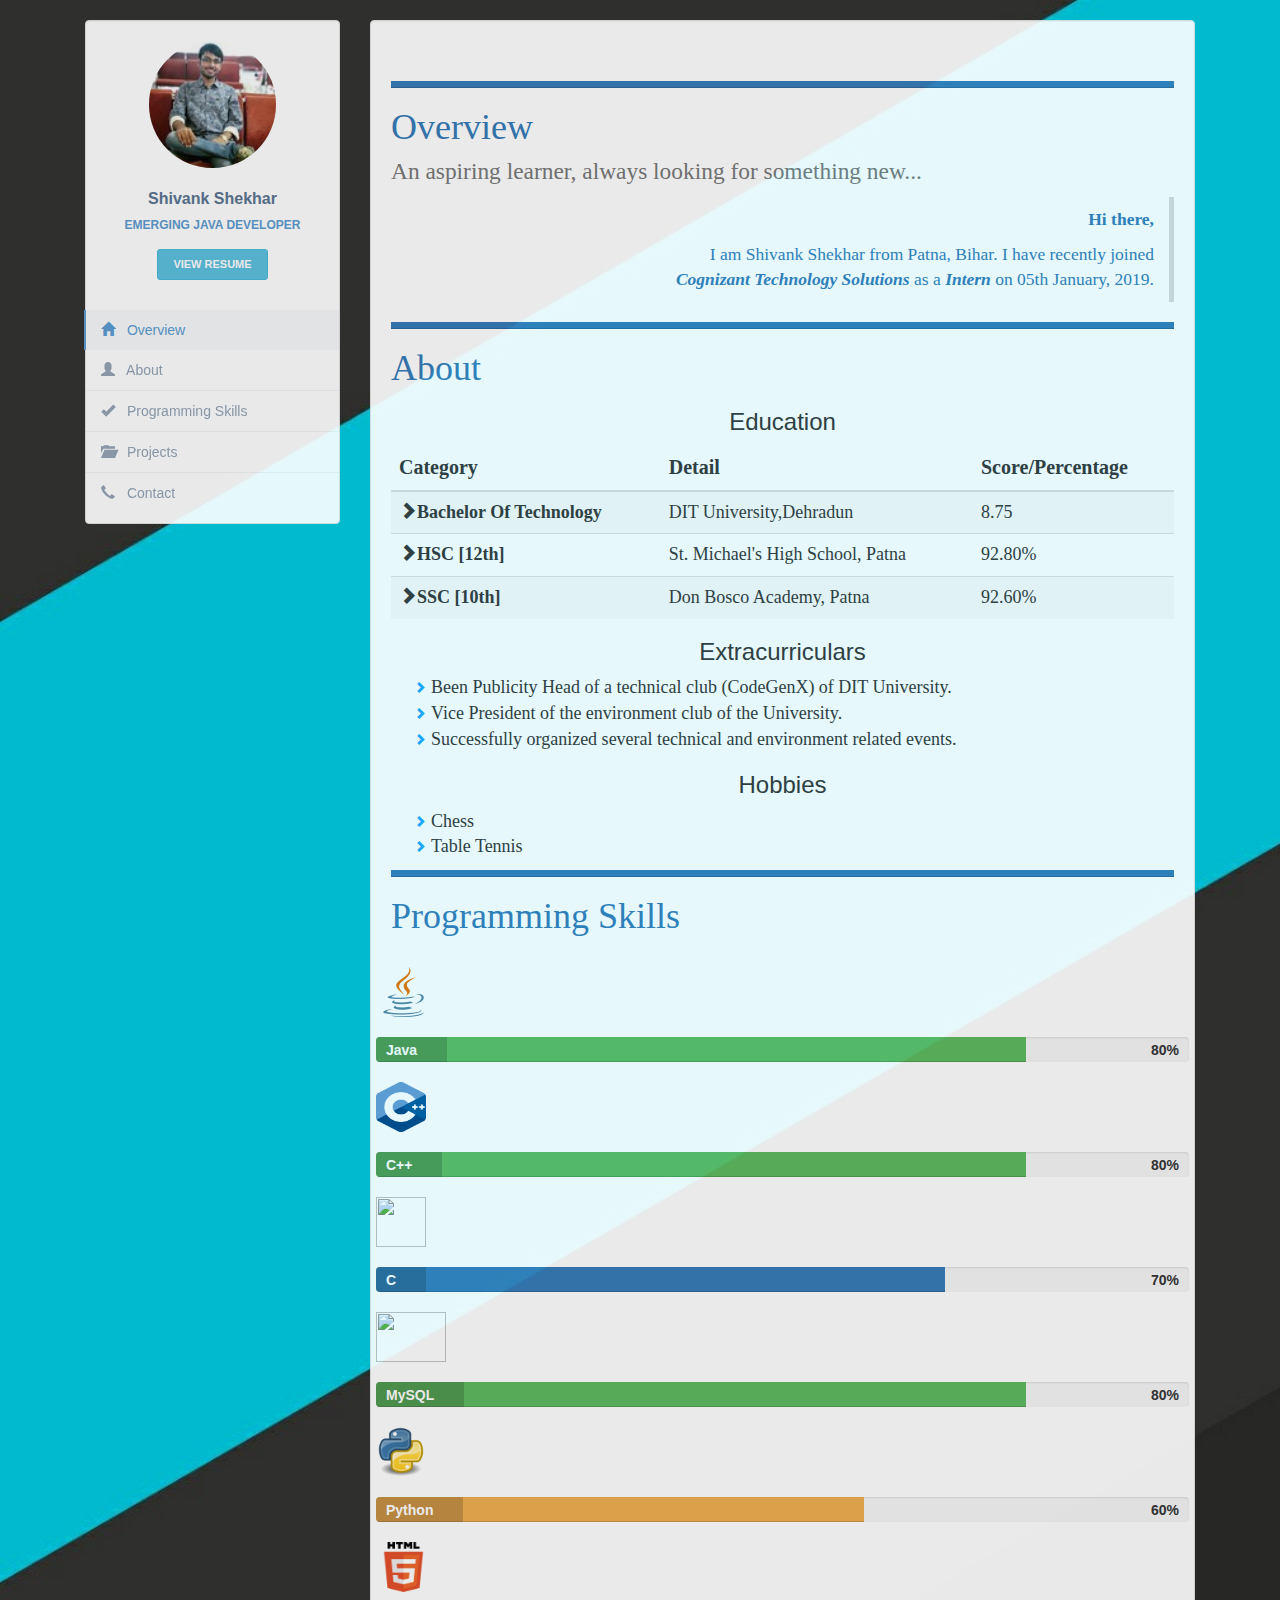
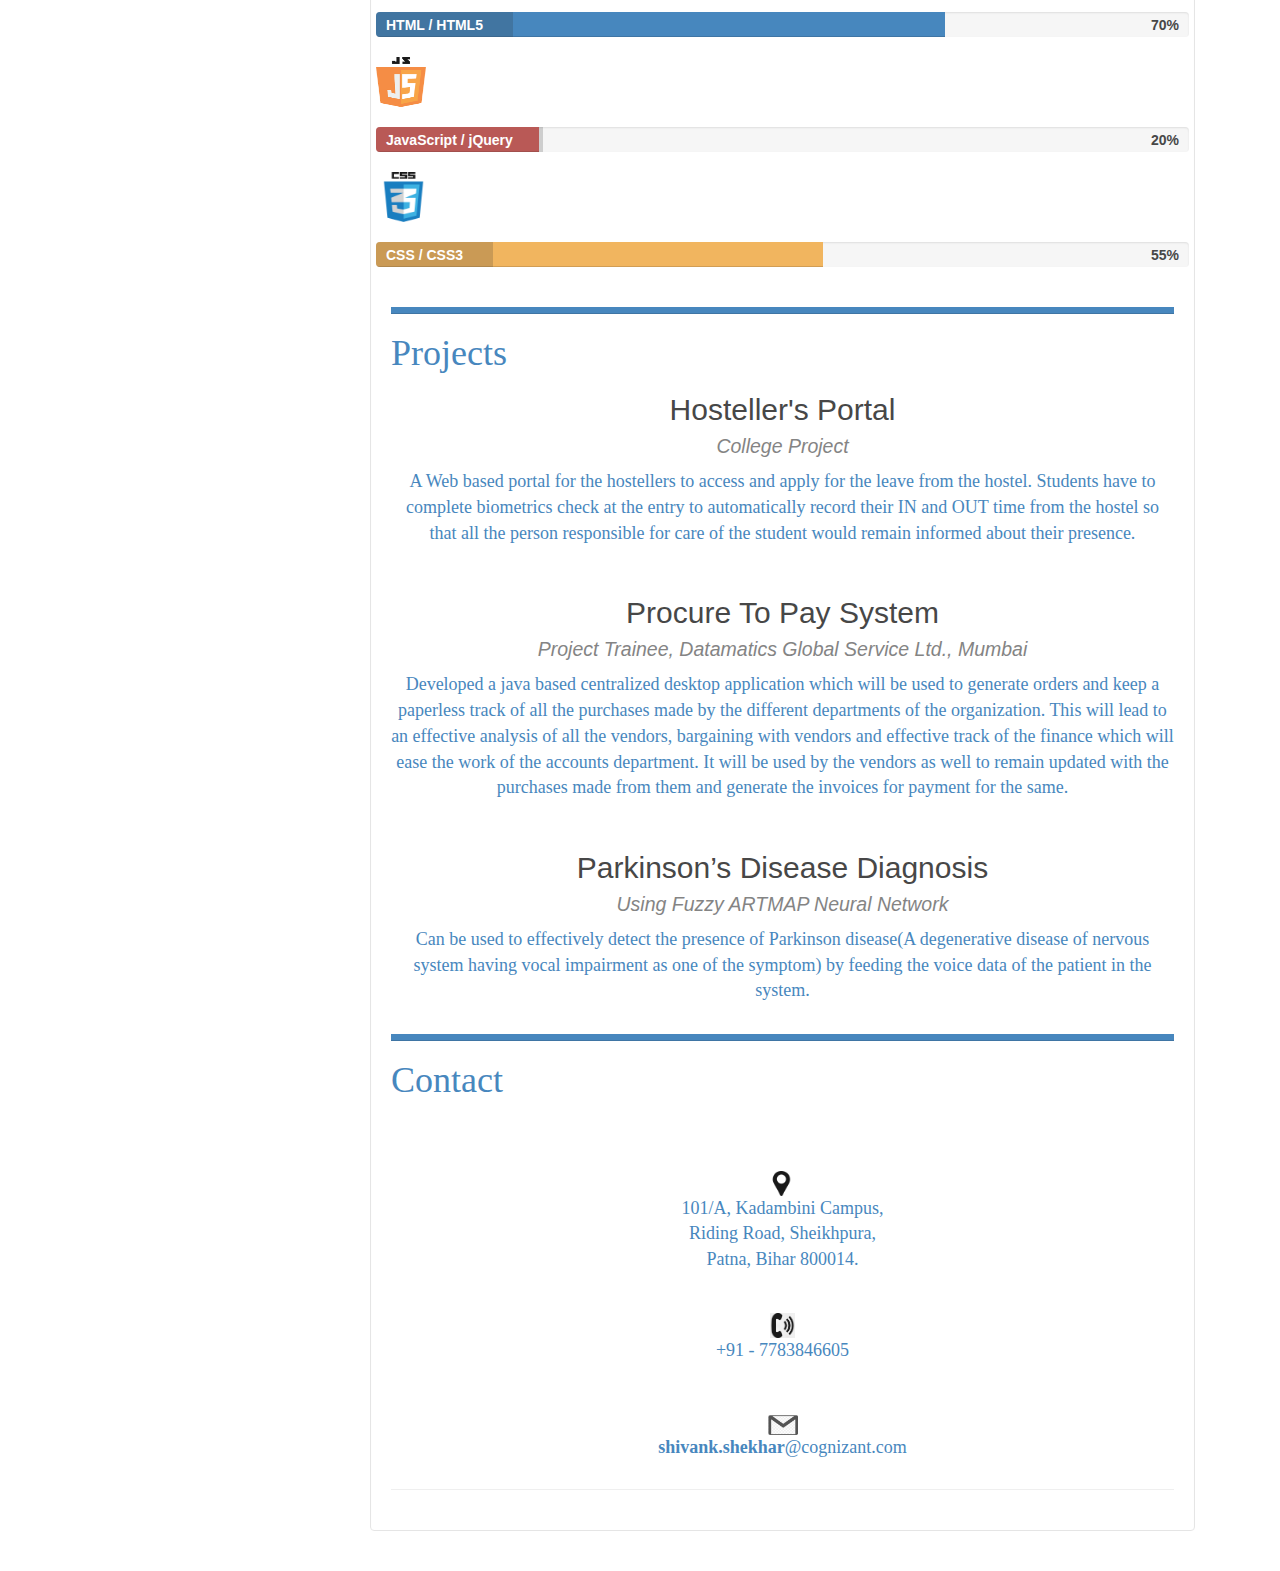
==== commit f29db772: "Add files via upload" ====
--- a/index.html
+++ b/index.html
@@ -139,7 +139,7 @@
                         <br>
                         <div class="row" width="80%"> 
                                  
-                                <img src="./images/java.png" width="50px" height="50px"><br><br>  
+                                <img src="./images/java.png" width="55px" height="50px"><br><br>  
                                 <div class="progress">
                                     <div class="progress-bar progress-bar-success" role="progressbar" aria-valuenow="80" aria-valuemin="0" aria-valuemax="100" style="width: 80%">
                                         <span class="sr-only">80% Complete (info)</span>
@@ -157,18 +157,36 @@
                                     <span class="progress-completed">80%</span>
                                 </div>
 
+				<img src="./images/C.png" width="50px" height="50px"><br><br>  
+                                <div class="progress">
+                                    <div class="progress-bar progress-bar" role="progressbar" aria-valuenow="80" aria-valuemin="0" aria-valuemax="100" style="width: 70%">
+                                        <span class="sr-only">70% Complete (info)</span>
+                                    </div>
+                                    <span class="progress-type">C</span>
+                                    <span class="progress-completed">70%</span>
+                                </div>
+
+				<img src="./images/MySQL.png" width="70px" height="50px"><br><br>  
+                                <div class="progress">
+                                    <div class="progress-bar progress-bar-success" role="progressbar" aria-valuenow="80" aria-valuemin="0" aria-valuemax="100" style="width: 80%">
+                                        <span class="sr-only">80% Complete (info)</span>
+                                    </div>
+                                    <span class="progress-type">MySQL</span>
+                                    <span class="progress-completed">80%</span>
+                                </div>
+
  				<img src="./images/Python.png" width="50px" height="50px"><br><br>                  
                                 <div class="progress">
-                                    <div class="progress-bar progress-bar" role="progressbar" aria-valuenow="50" aria-valuemin="0" aria-valuemax="100" style="width: 60%;">
+                                    <div class="progress-bar progress-bar-warning" role="progressbar" aria-valuenow="50" aria-valuemin="0" aria-valuemax="100" style="width: 60%;">
                                         <span class="sr-only">60% Complete</span>
                                     </div>
                                     <span class="progress-type">Python</span>
                                     <span class="progress-completed">60%</span>
                                 </div>
 
-				<img src="./images/html.png" width="50px" height="50px"><br><br>                  
-                                <div class="progress">
-                                    <div class="progress-bar progress-bar-warning" role="progressbar" aria-valuenow="50" aria-valuemin="0" aria-valuemax="100" style="width: 70%;">
+				<img src="./images/html.png" width="55px" height="50px"><br><br>                  
+                                <div class="progress">
+                                    <div class="progress-bar progress-bar" role="progressbar" aria-valuenow="50" aria-valuemin="0" aria-valuemax="100" style="width: 70%;">
                                         <span class="sr-only">70% Complete</span>
                                     </div>
                                     <span class="progress-type">HTML / HTML5</span>
@@ -184,9 +202,9 @@
                                     <span class="progress-completed">20%</span>
                                 </div>
 
-                                <img src="./images/css3.png" width="50px" height="50px"><br><br> 
-                                <div class="progress">
-                                    <div class="progress-bar progress-bar" role="progressbar" aria-valuenow="60" aria-valuemin="0" aria-valuemax="100" style="width: 55%">
+                                <img src="./images/css3.png" width="55px" height="50px"><br><br> 
+                                <div class="progress">
+                                    <div class="progress-bar progress-bar-warning" role="progressbar" aria-valuenow="60" aria-valuemin="0" aria-valuemax="100" style="width: 55%">
                                         <span class="sr-only">55% Complete (warning)</span>
                                     </div>
                                     <span class="progress-type">CSS / CSS3</span>
@@ -212,14 +230,20 @@
 
                         <h2 align="middle">Procure To Pay System <br><small><i>Project Trainee, Datamatics Global Service Ltd., Mumbai</i></small></h2>
 
-                        <p class="text-primary" style="font-family: 'Calibri'; font-size: 18px" align="middle">Developed a java based centralized desktop application which will be used to generate orders and keep a paperless track of all the purchases made by the different departments of the organization. This will lead to an effective analysis of all the vendors, bargaining with vendors and effective track of the finance which will ease the work of the accounts department. It will be used by the vendors as well to remain updated with the purchases made from them and generate the invoices for payment for the same.
+                        <p class="text-primary" style="font-family: 'Calibri'; font-size: 18px" align="middle">Developed a java based centralized desktop application
+						which will be used to generate orders and keep a paperless track of all the purchases made by the different departments 
+						of the organization. This will lead to an effective analysis of all the vendors, bargaining with vendors and effective 
+						track of the finance which will ease the work of the accounts department. It will be used by the vendors as well to remain 
+						updated with the purchases made from them and generate the invoices for payment for the same.
 						</p>
 
                            <!-- <p class="text-dark" style="font-family: 'Calibri'; font-size: 22px" align="right"><b>Role: </b>Evaluating of the Code</p> -->
-						   
-						 <h2 align="middle">Parkinson’s Disease Diagnosis <br><small><i>Using Fuzzy ARTMAP Neural Network</i></small></h2>
-
-                        <p class="text-primary" style="font-family: 'Calibri'; font-size: 18px" align="middle">Can be used to effectively detect the presence of Parkinson disease(A degenerative disease of nervous system having vocal impairment as one of the symptom) by feeding the voice data of the patient in the system
+				<br> 
+			<h2 align="middle">Parkinson’s Disease Diagnosis <br><small><i>Using Fuzzy ARTMAP Neural Network</i></small></h2>
+
+                        <p class="text-primary" style="font-family: 'Calibri'; font-size: 18px" align="middle">Can be used to effectively detect the presence of 
+						Parkinson disease(A degenerative disease of nervous system having vocal impairment as one of the symptom) by feeding 
+						the voice data of the patient in the system.
 						</p>
 			<br>
 
@@ -227,7 +251,7 @@
                         <div class="progress1">
                             <div class="progress-bar" role="progressbar" style="width: 100%" aria-valuenow="100" aria-valuemin="0" aria-valuemax="100"></div>
                         </div>
-                        <h1 class="text-primary" style="font-family: 'Calibri'"><a name="contact"></a><u>Contact</u><br><small></small></h1><br><br><br>
+                        <h1 class="text-primary" style="font-family: 'Calibri'"><a name="contact"></a>Contact<br><small></small></h1><br><br><br>
                         <div align="middle">
                             <dl>
                                 <dt><img src="./images/loc.png" width="25px" height="25px"></dt>
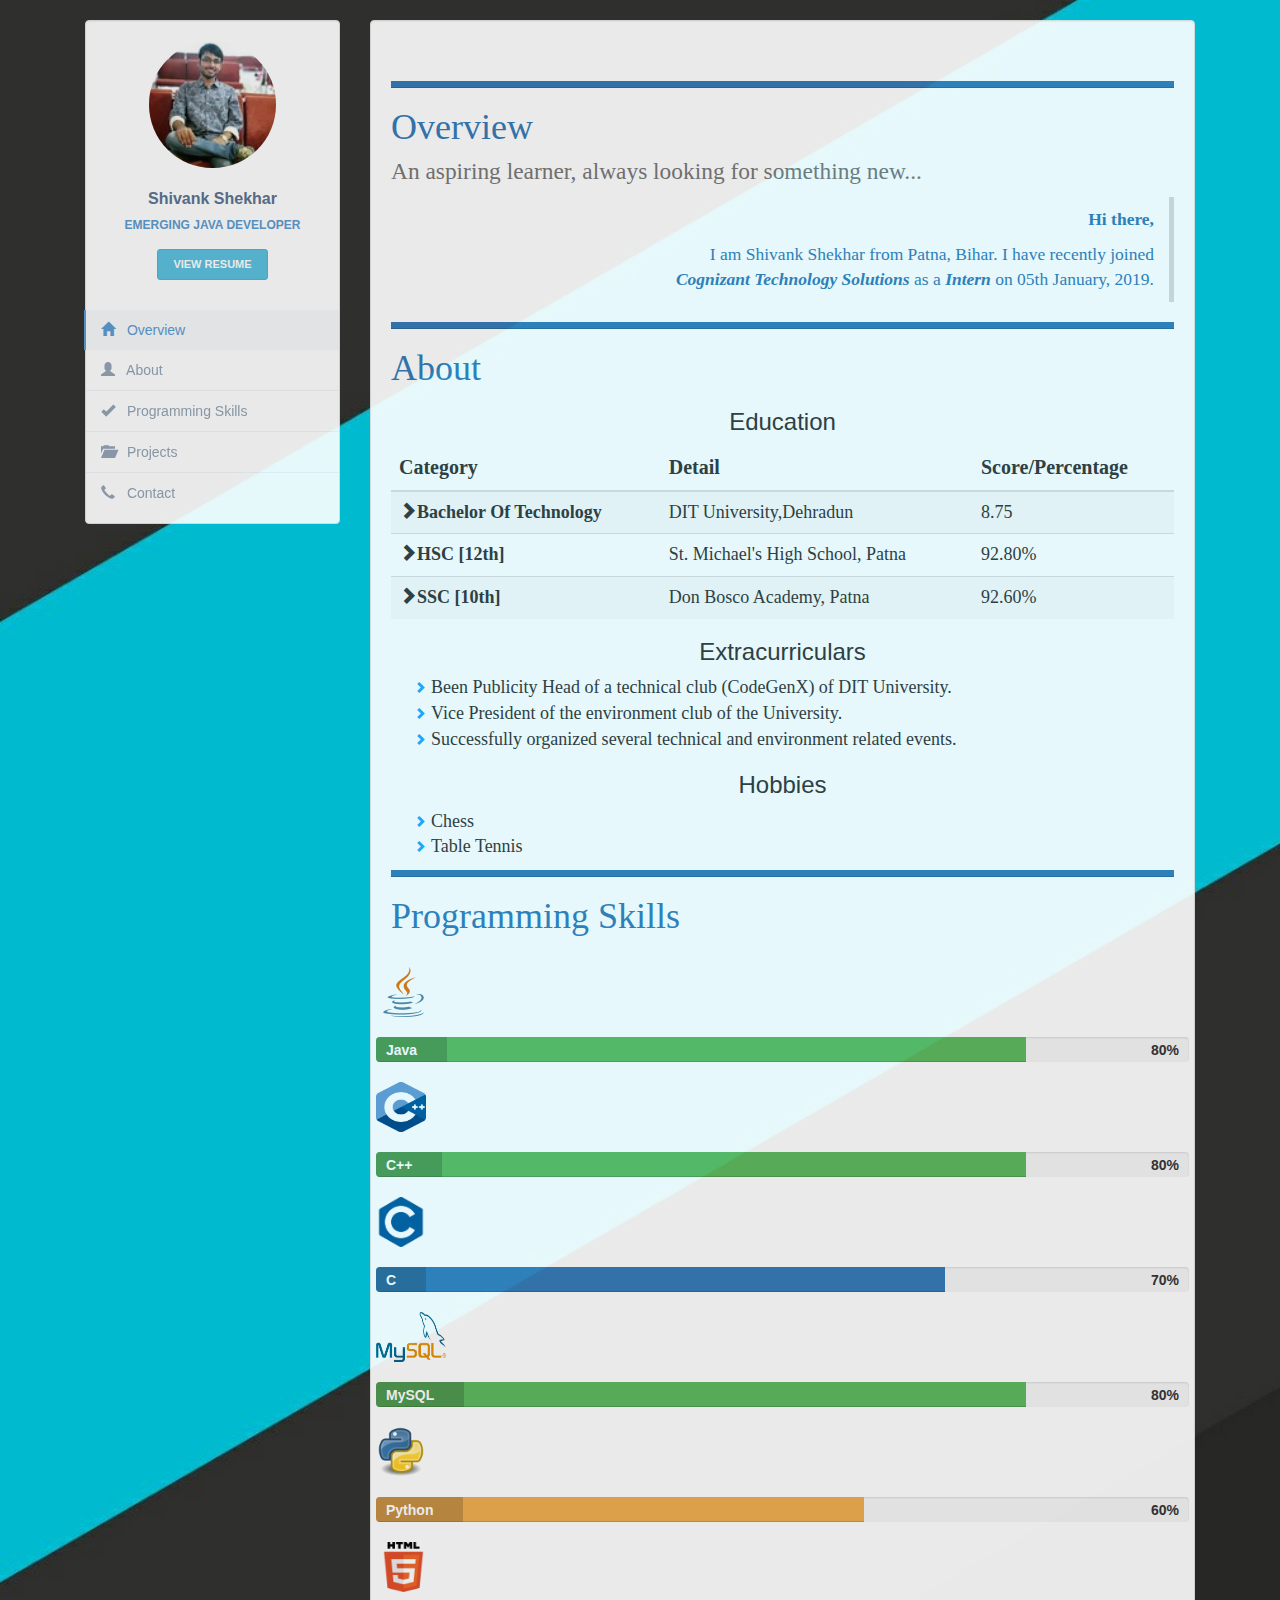
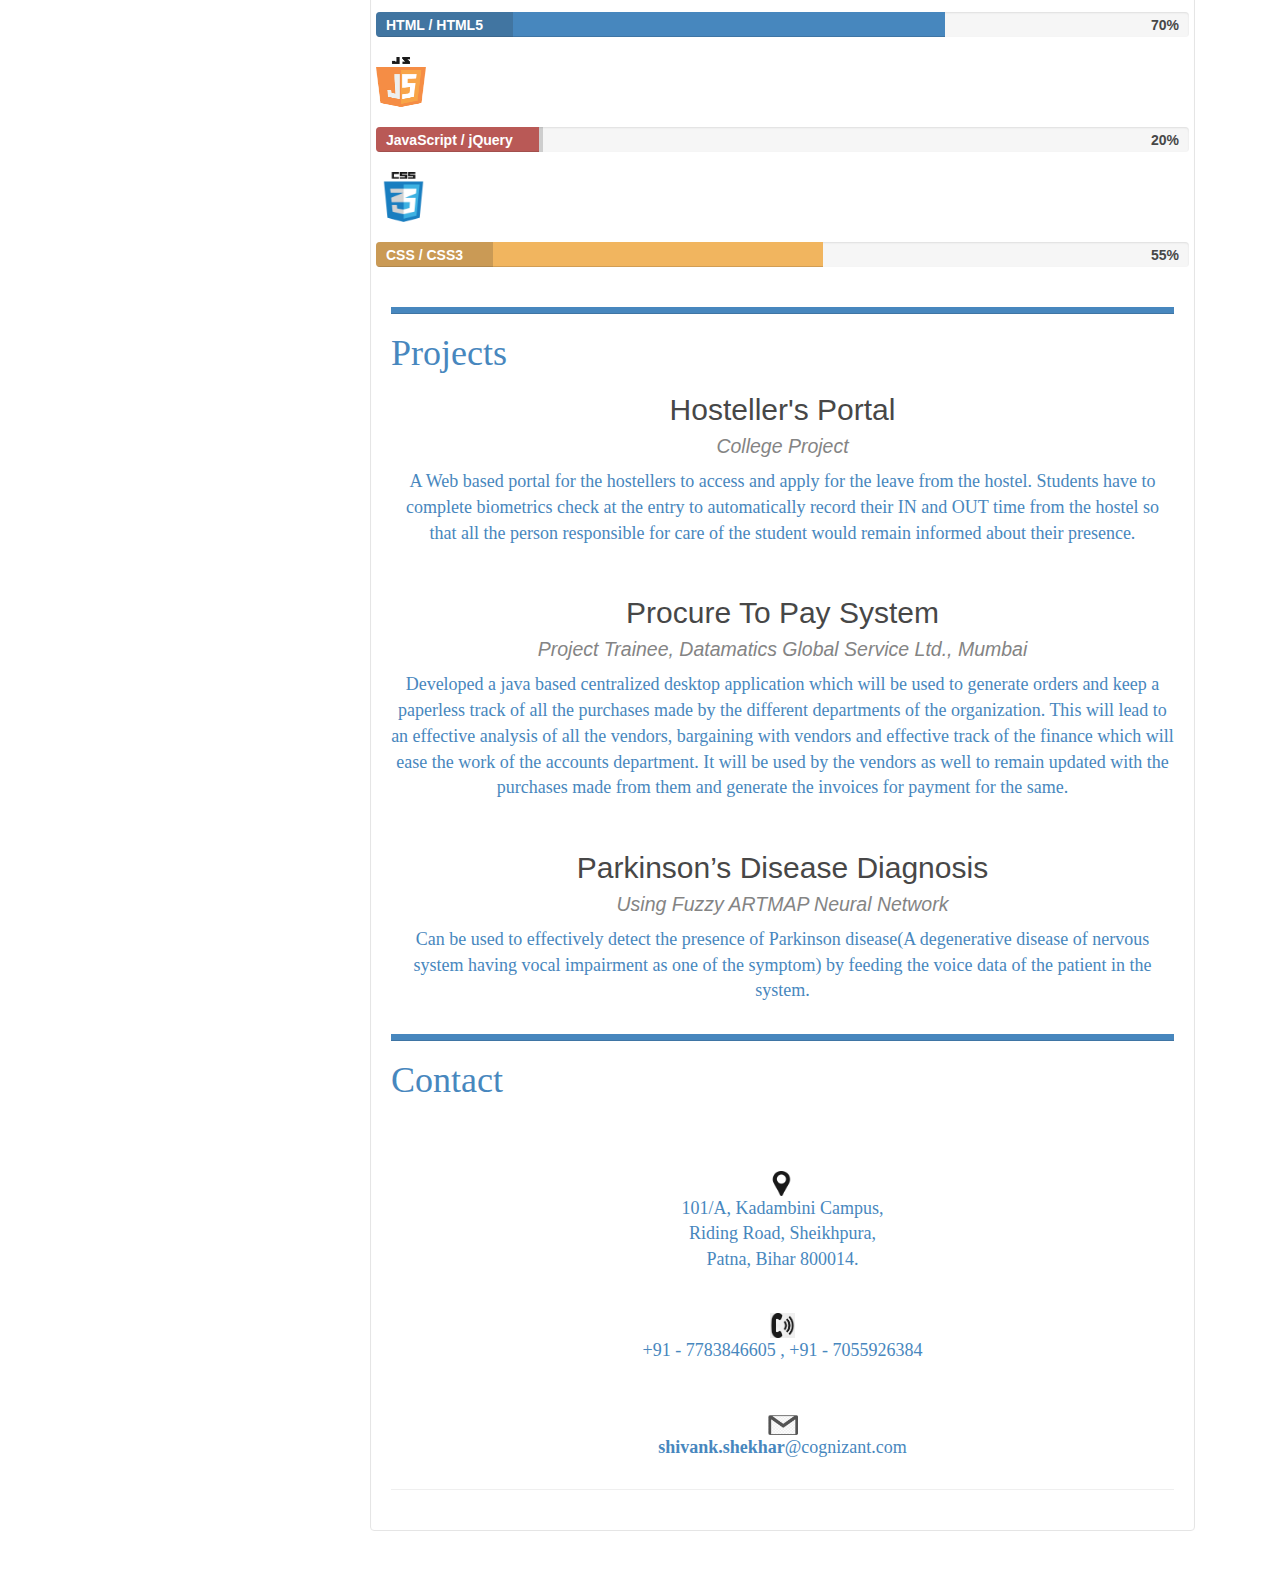
==== commit 336719b0: "Update index.html" ====
--- a/index.html
+++ b/index.html
@@ -257,7 +257,7 @@
                                 <dt><img src="./images/loc.png" width="25px" height="25px"></dt>
                                 <dd class="text-primary" style="font-family: 'Calibri'; font-size: 18px">101/A, Kadambini Campus,<br> Riding Road, Sheikhpura,<br> Patna, Bihar 800014.</dd><br><br>
                                 <dt><img src="./images/phone.png" width="25px" height="25px"></dt>
-                                <dd><p class="text-primary" style="font-family: 'Calibri'; font-size: 18px">+91 - 7783846605</p></dd><br><br>
+                                <dd><p class="text-primary" style="font-family: 'Calibri'; font-size: 18px">+91 - 7783846605 , +91 - 7055926384</p></dd><br><br>
                                 <dt><img src="./images/mail.png" width="30px" height="20px"></dt>
                                 <dd><p class="text-primary" style="font-family: 'Calibri'; font-size: 18px"><b>shivank.shekhar</b>@cognizant.com</p></dd>
                             </dl>
@@ -270,4 +270,4 @@
         </div>
     </div>
 </body>
-</html>+</html>
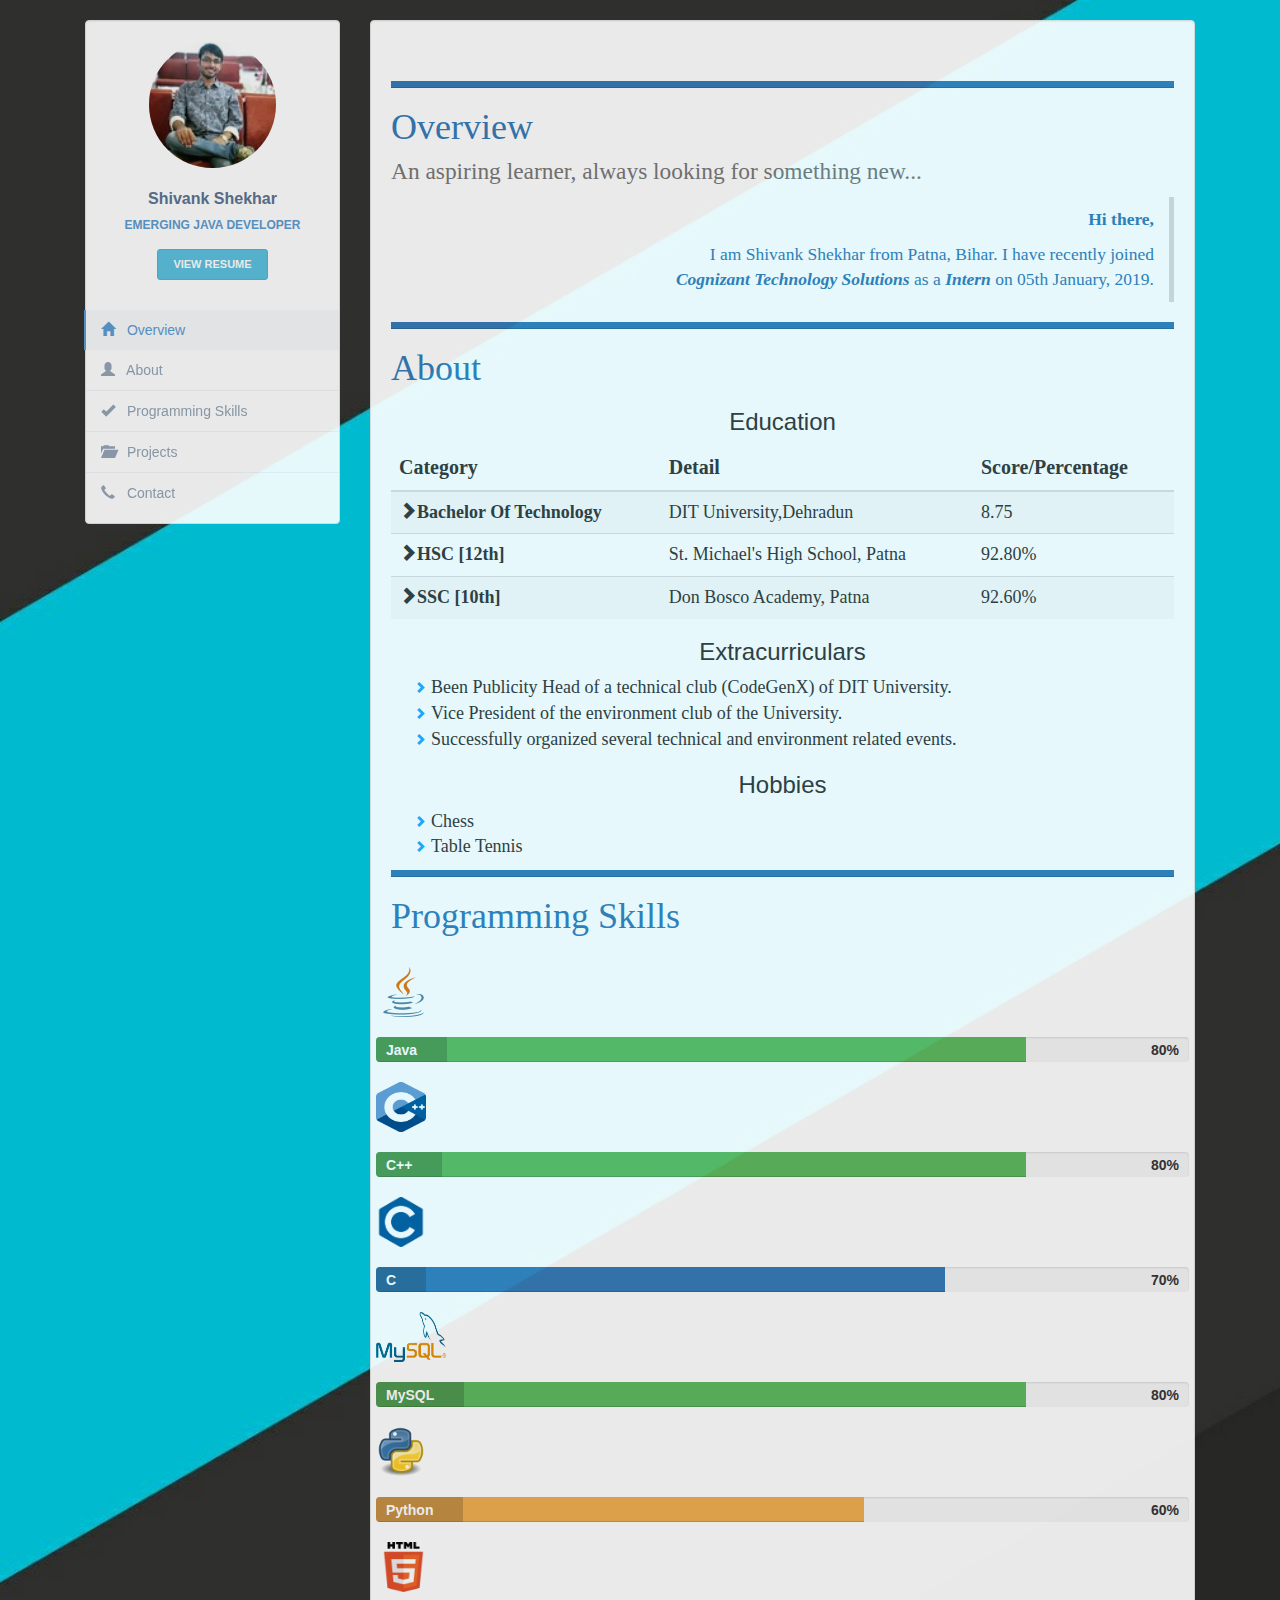
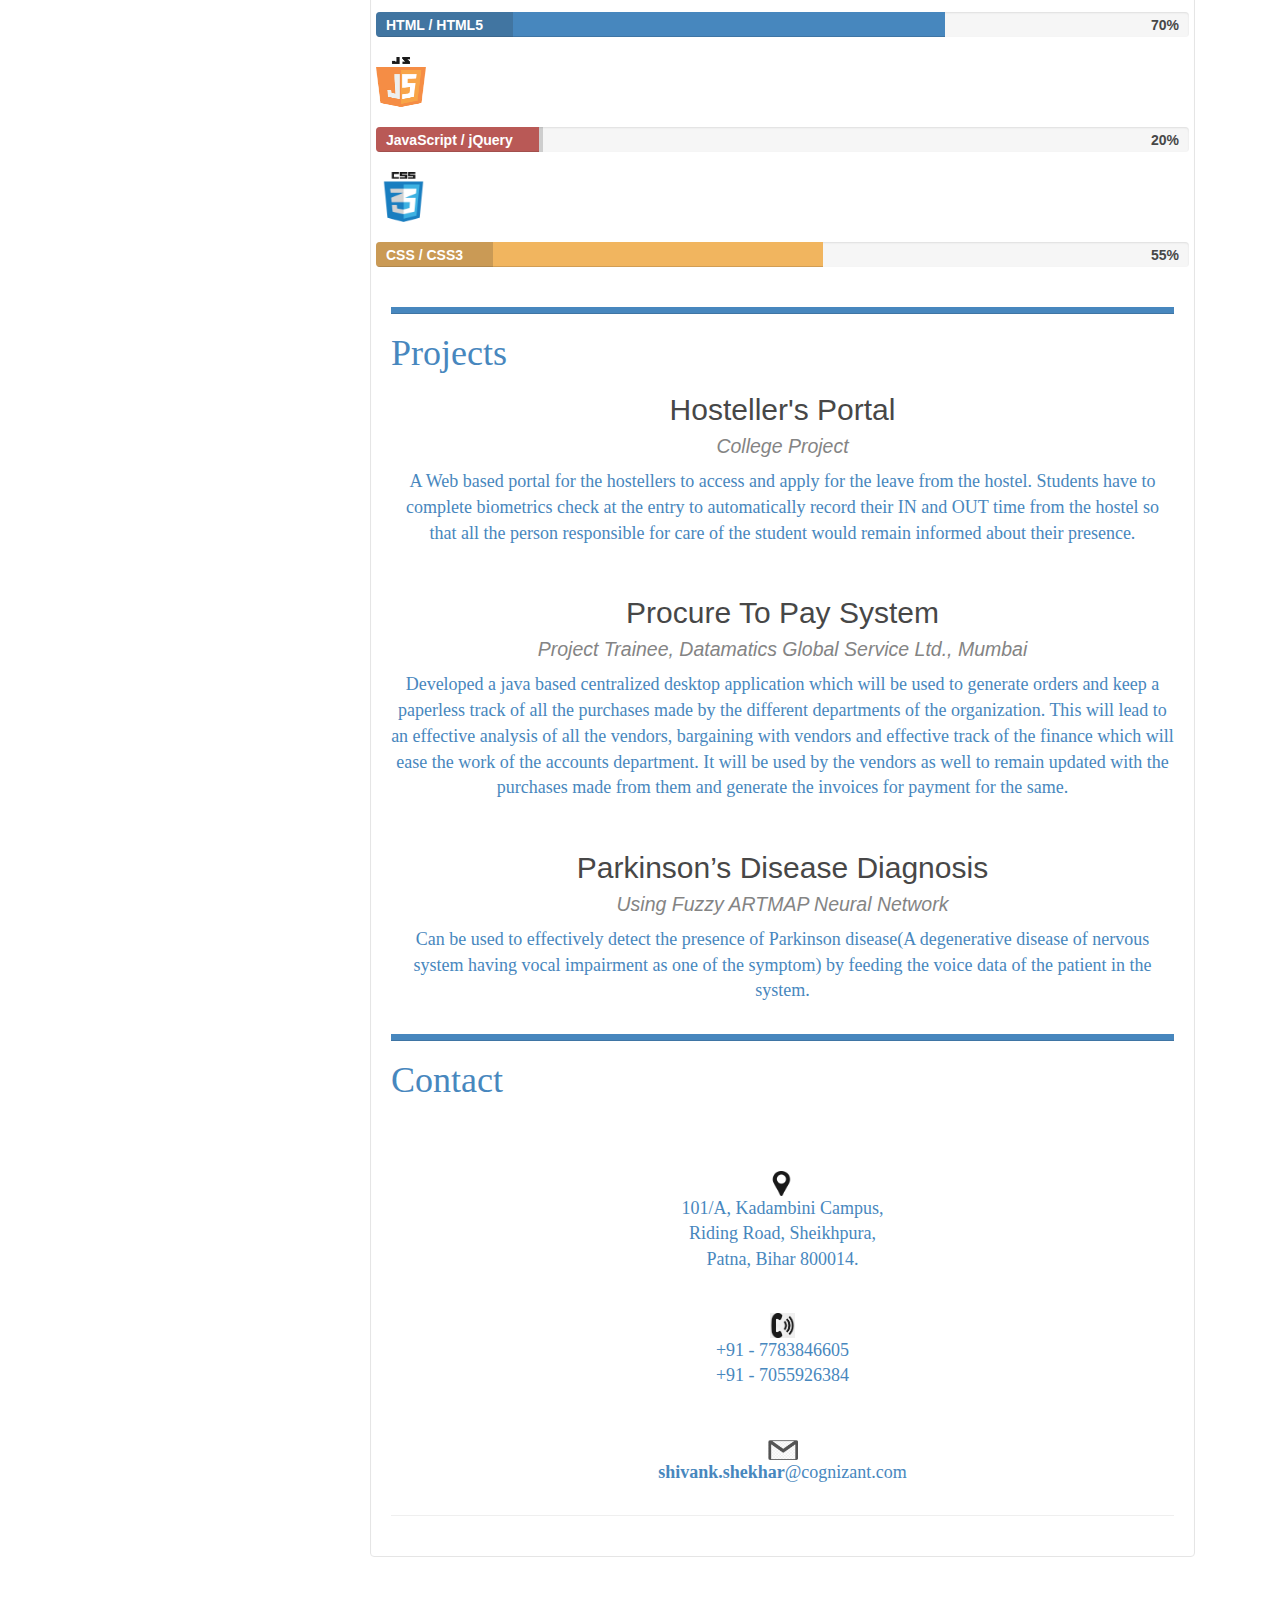
==== commit 2dac6016: "Update index.html" ====
--- a/index.html
+++ b/index.html
@@ -257,7 +257,7 @@
                                 <dt><img src="./images/loc.png" width="25px" height="25px"></dt>
                                 <dd class="text-primary" style="font-family: 'Calibri'; font-size: 18px">101/A, Kadambini Campus,<br> Riding Road, Sheikhpura,<br> Patna, Bihar 800014.</dd><br><br>
                                 <dt><img src="./images/phone.png" width="25px" height="25px"></dt>
-                                <dd><p class="text-primary" style="font-family: 'Calibri'; font-size: 18px">+91 - 7783846605 , +91 - 7055926384</p></dd><br><br>
+                                <dd><p class="text-primary" style="font-family: 'Calibri'; font-size: 18px">+91 - 7783846605 <br> +91 - 7055926384</p></dd><br><br>
                                 <dt><img src="./images/mail.png" width="30px" height="20px"></dt>
                                 <dd><p class="text-primary" style="font-family: 'Calibri'; font-size: 18px"><b>shivank.shekhar</b>@cognizant.com</p></dd>
                             </dl>
